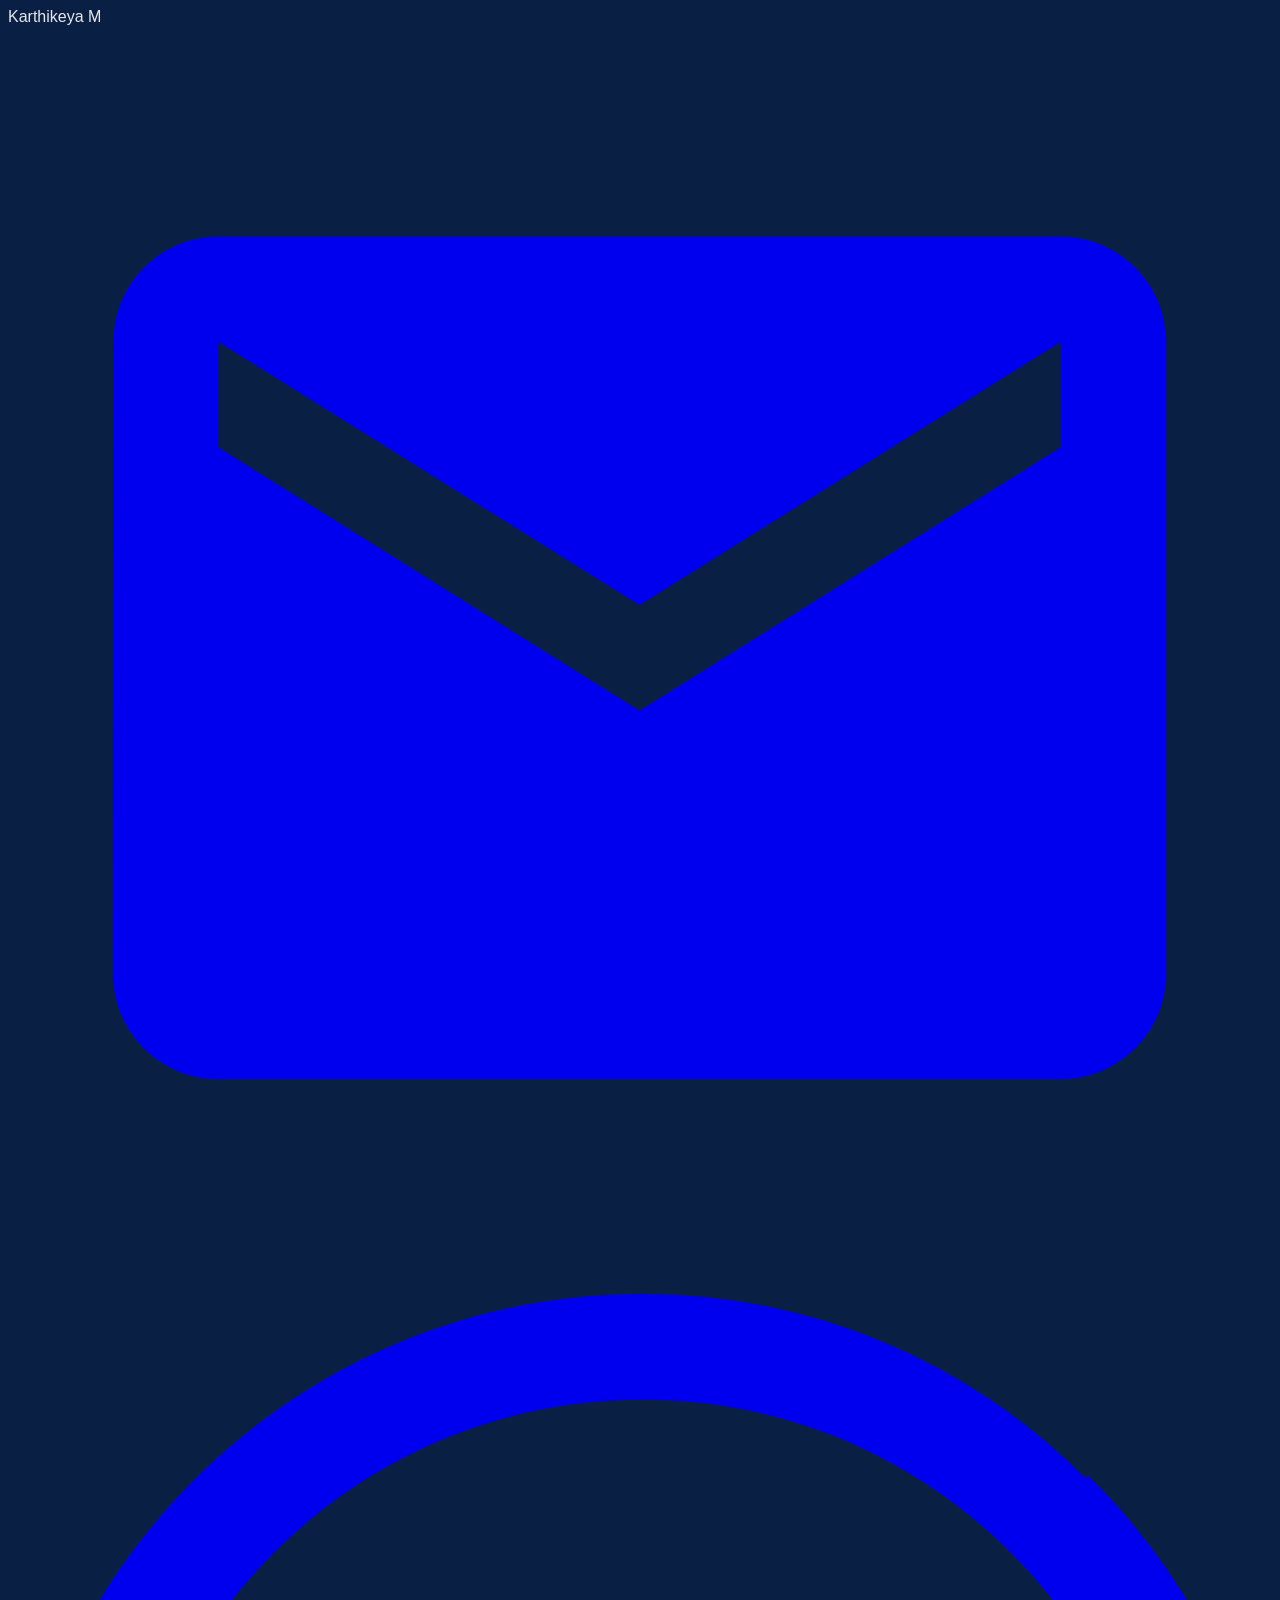
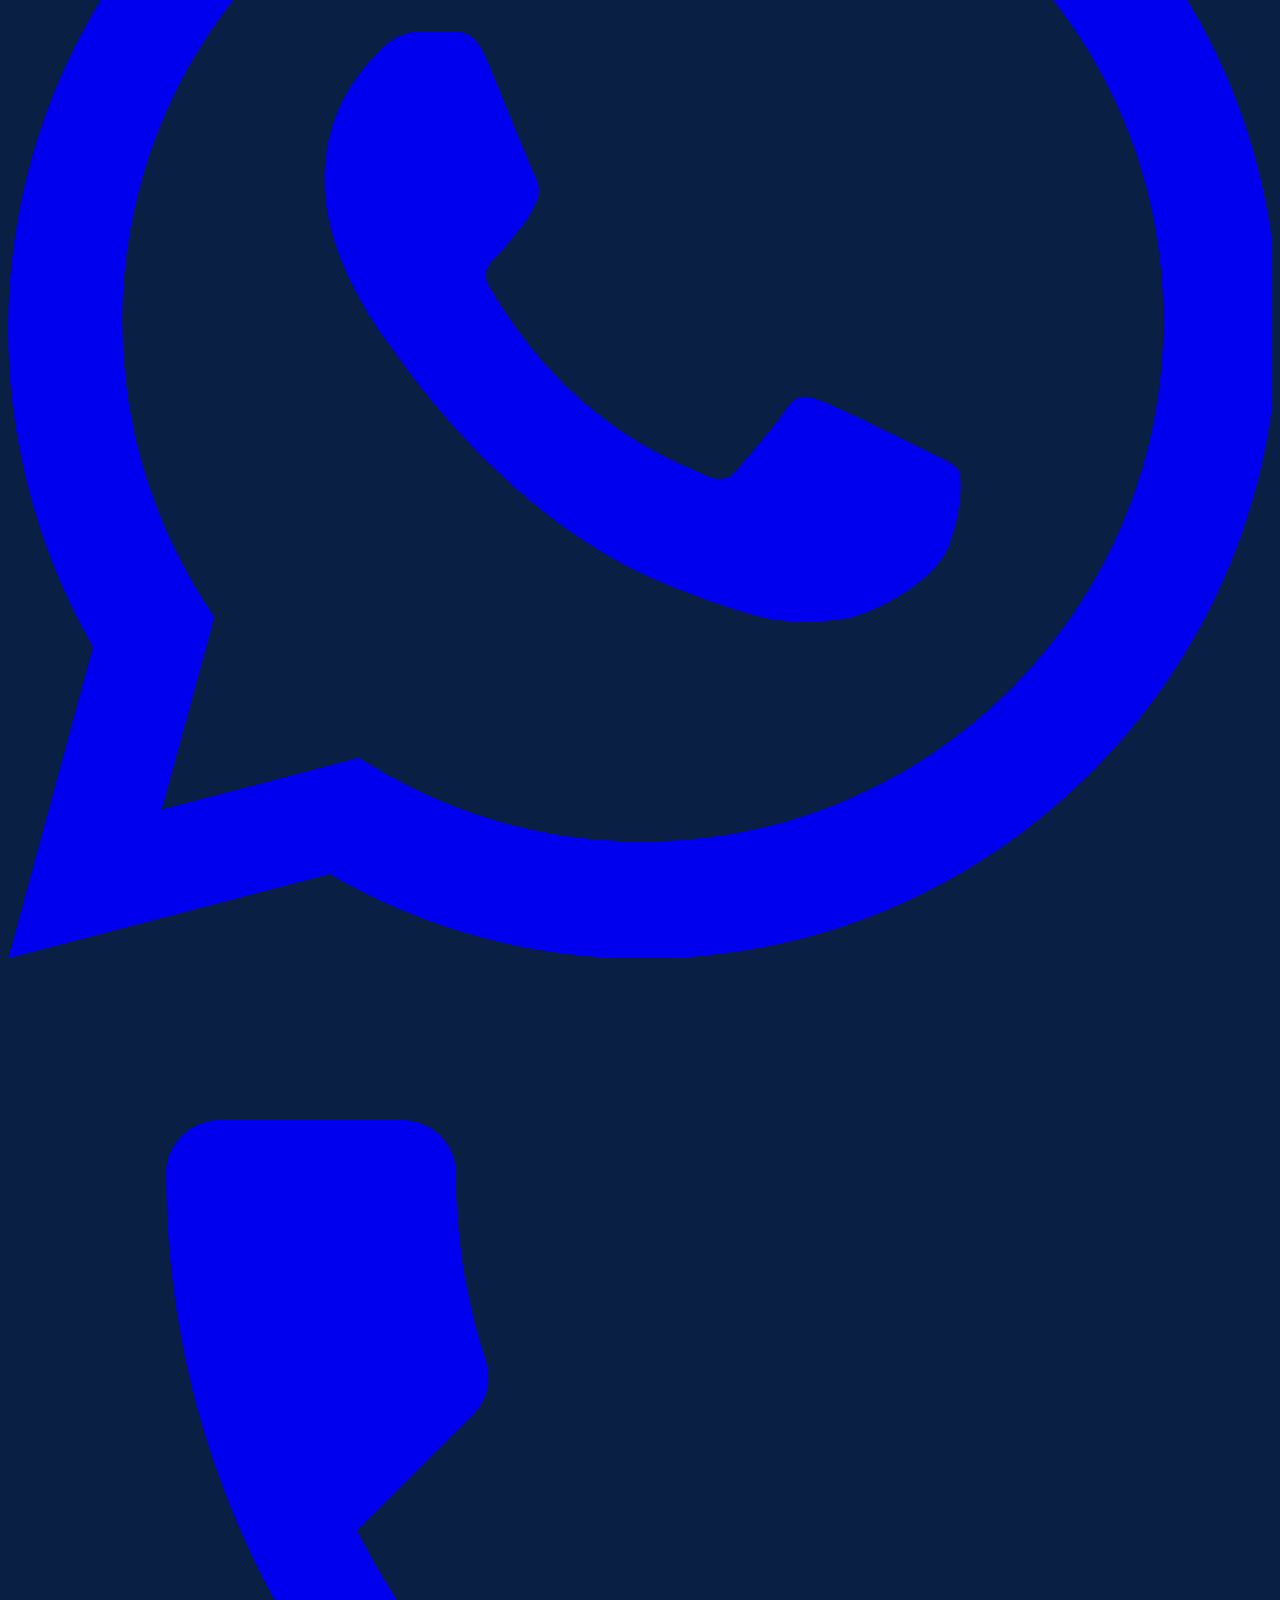
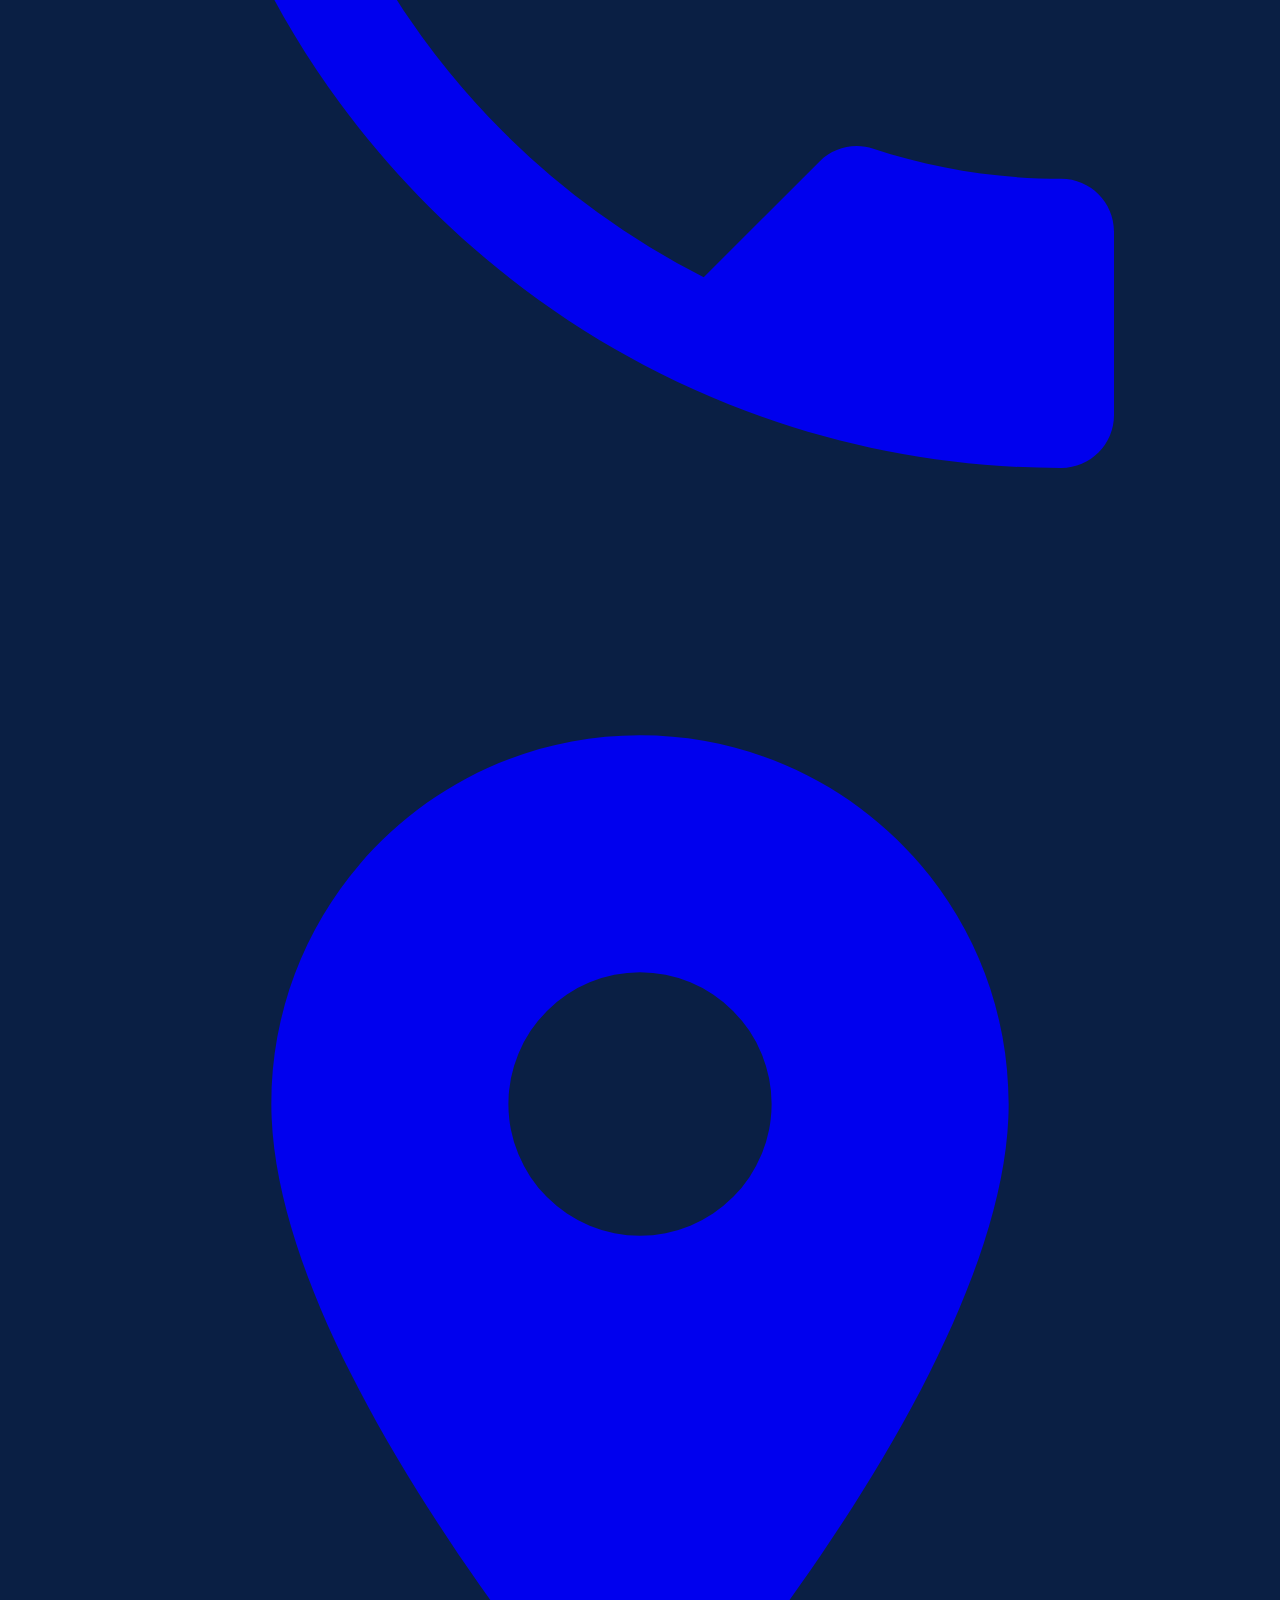
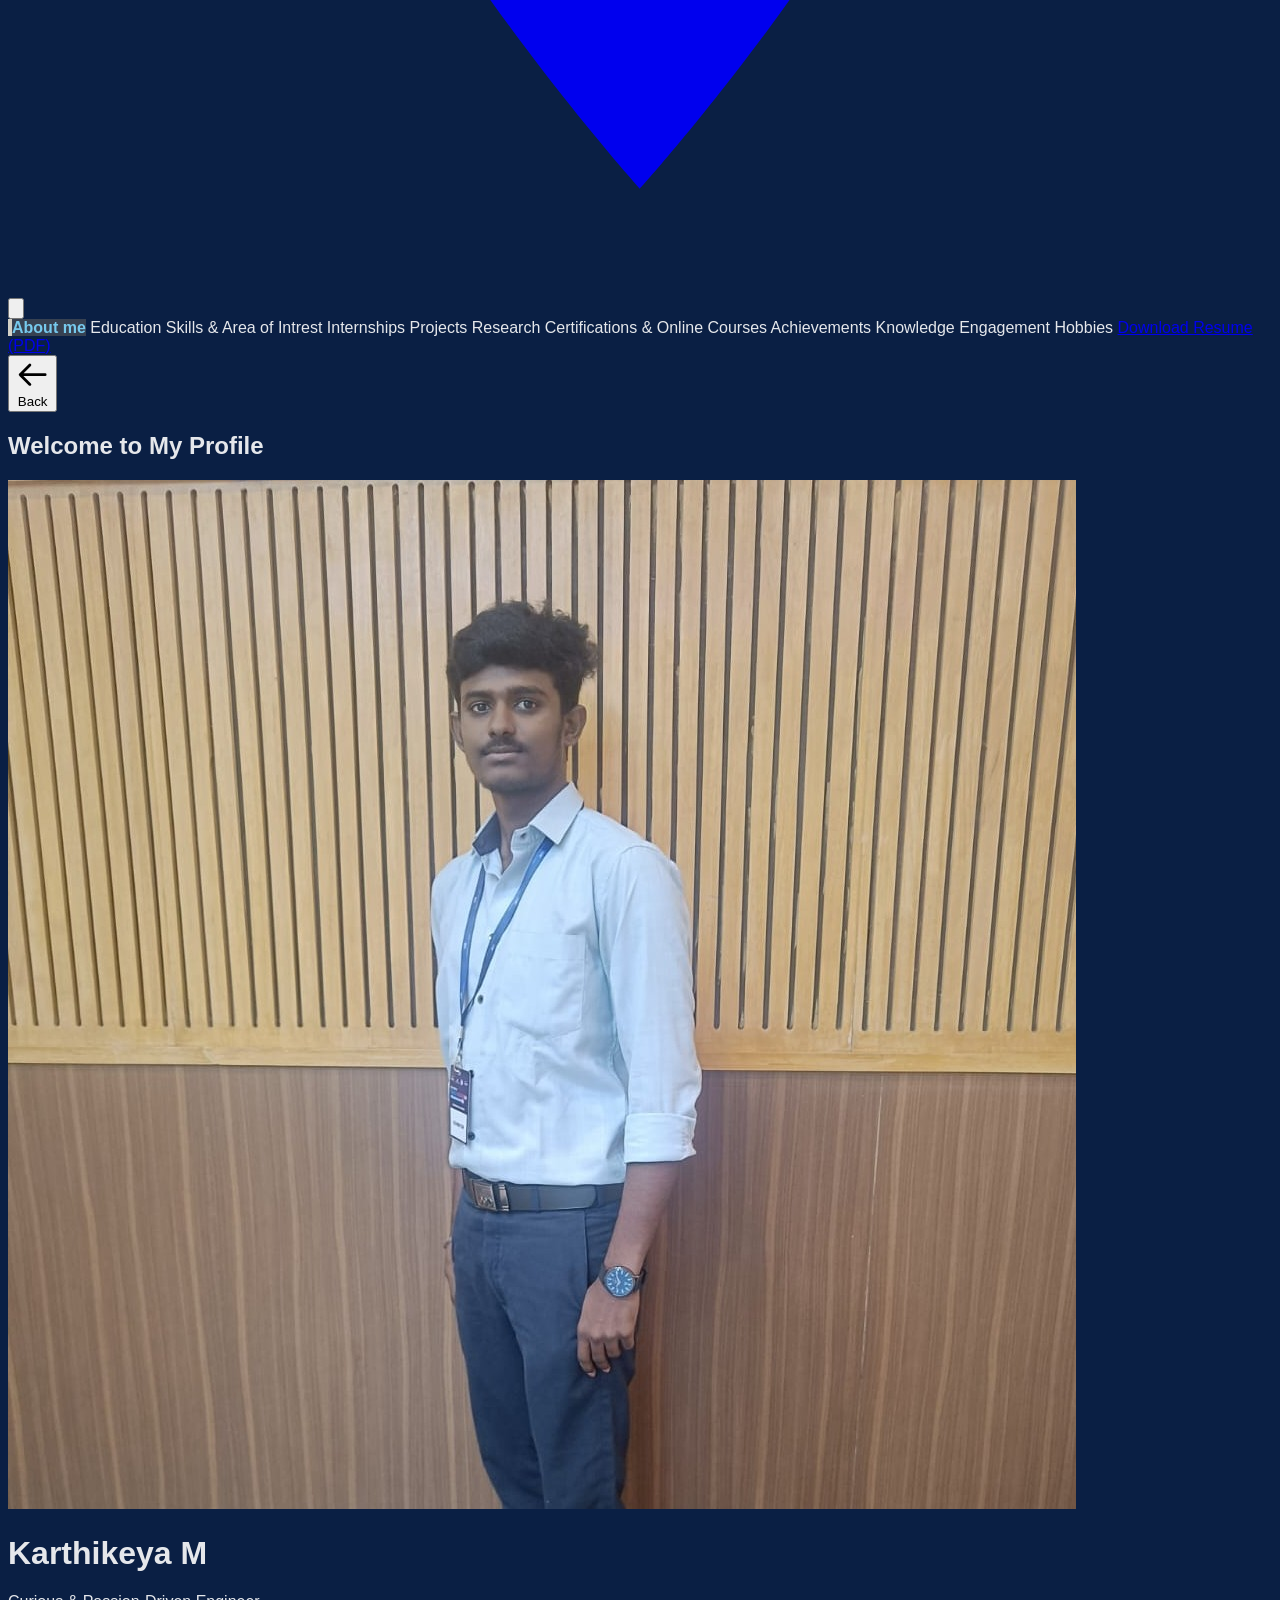
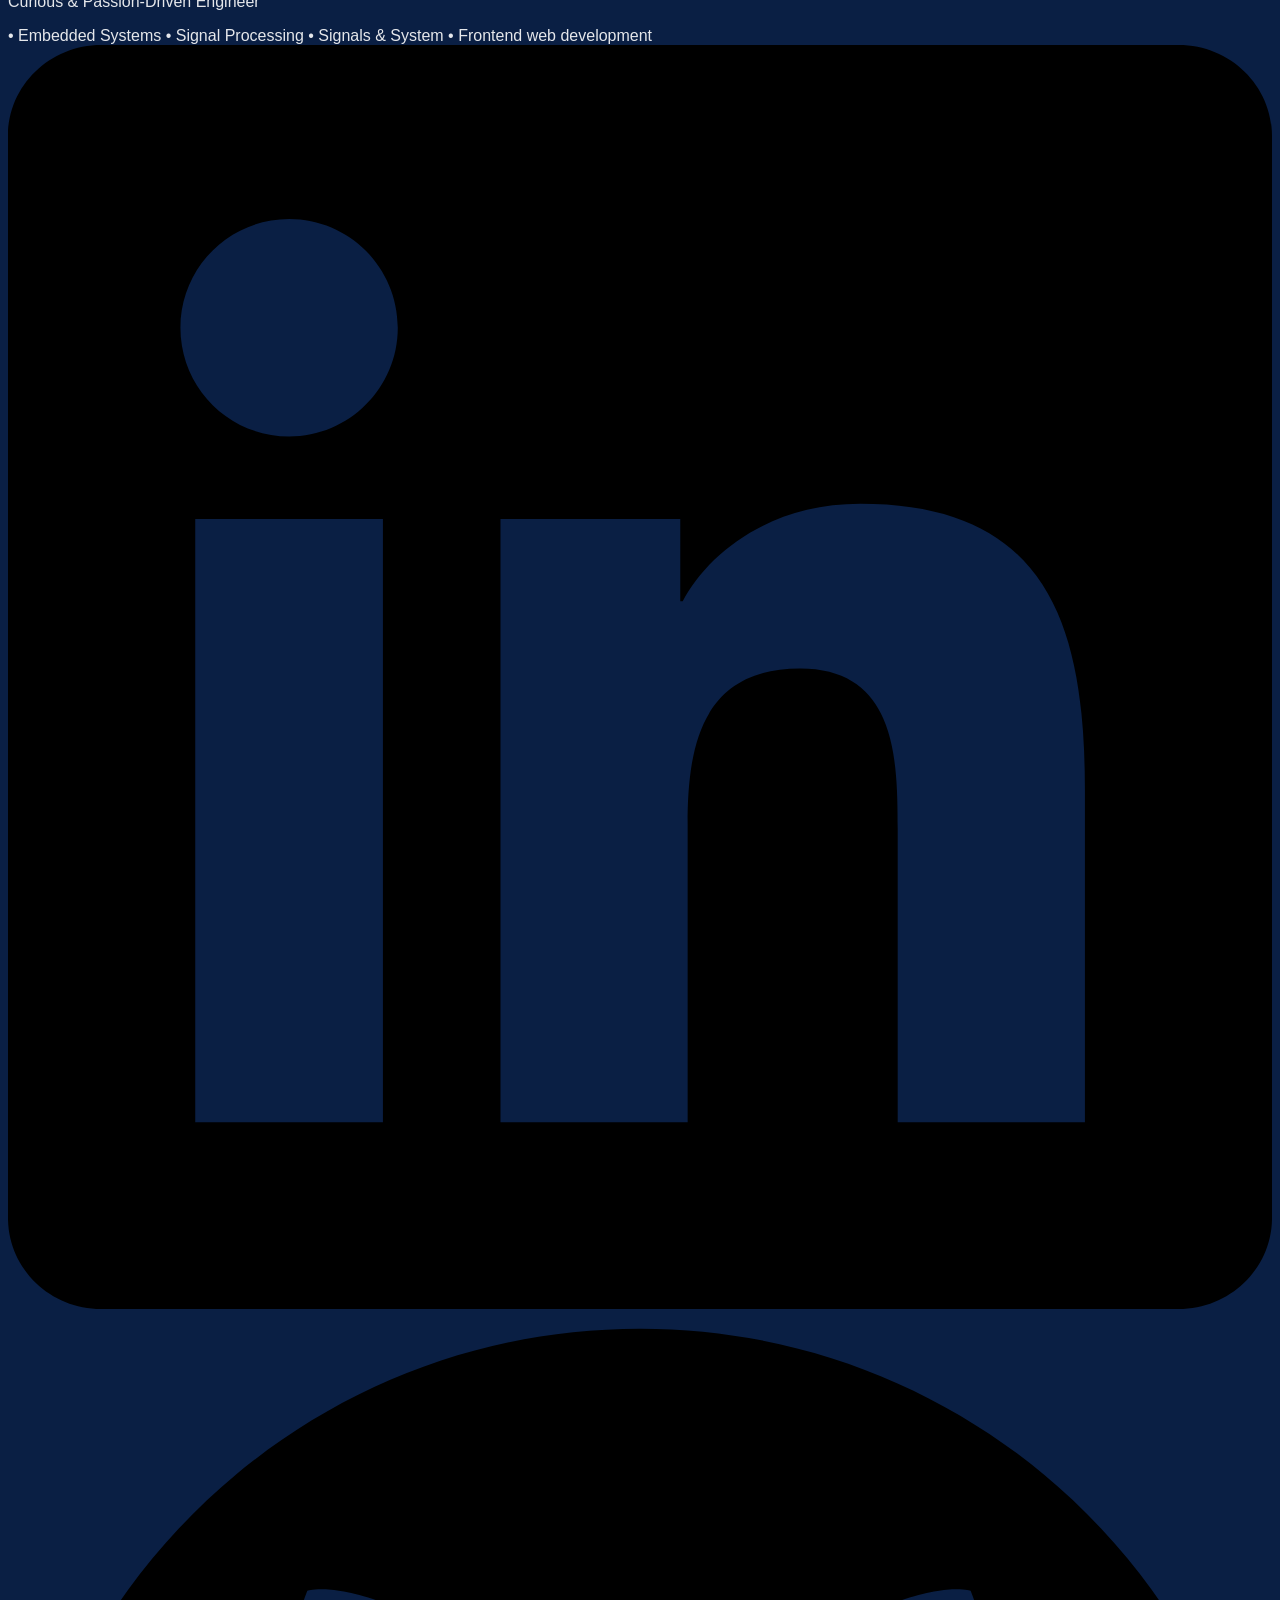
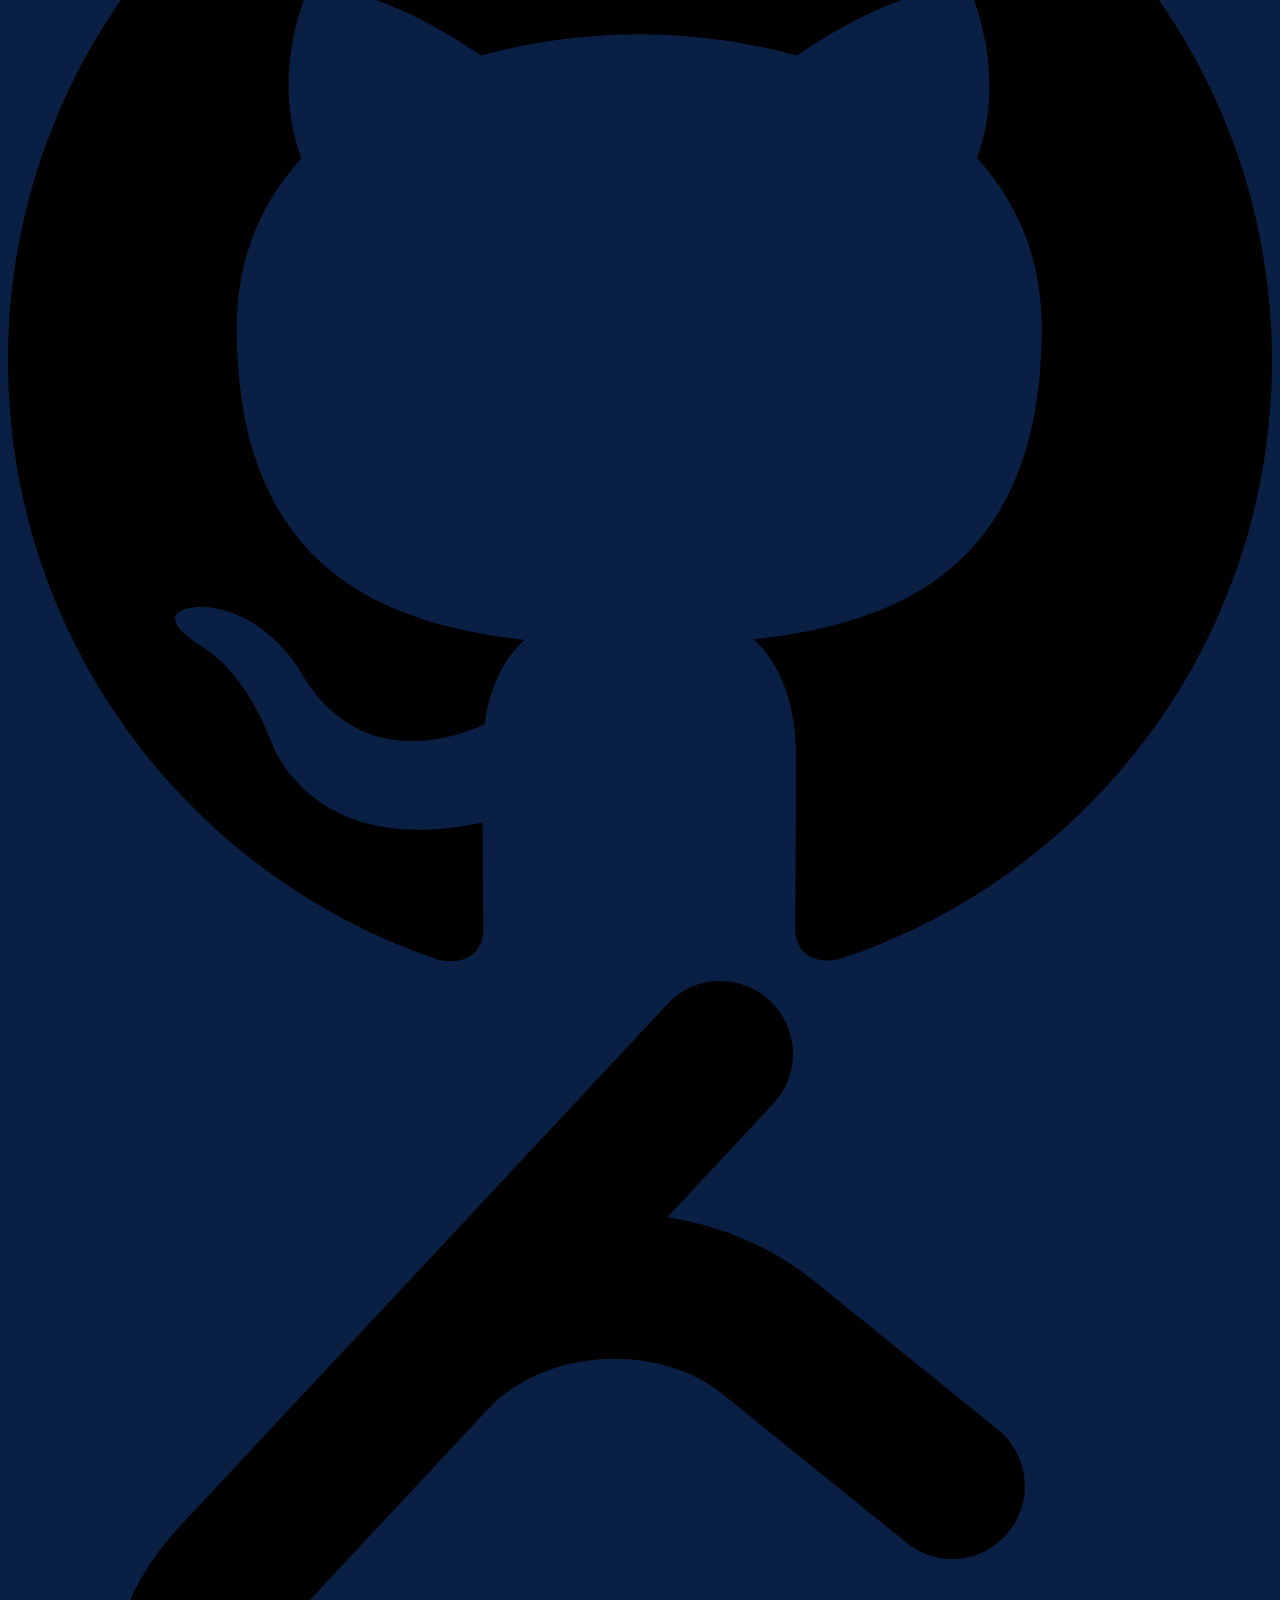
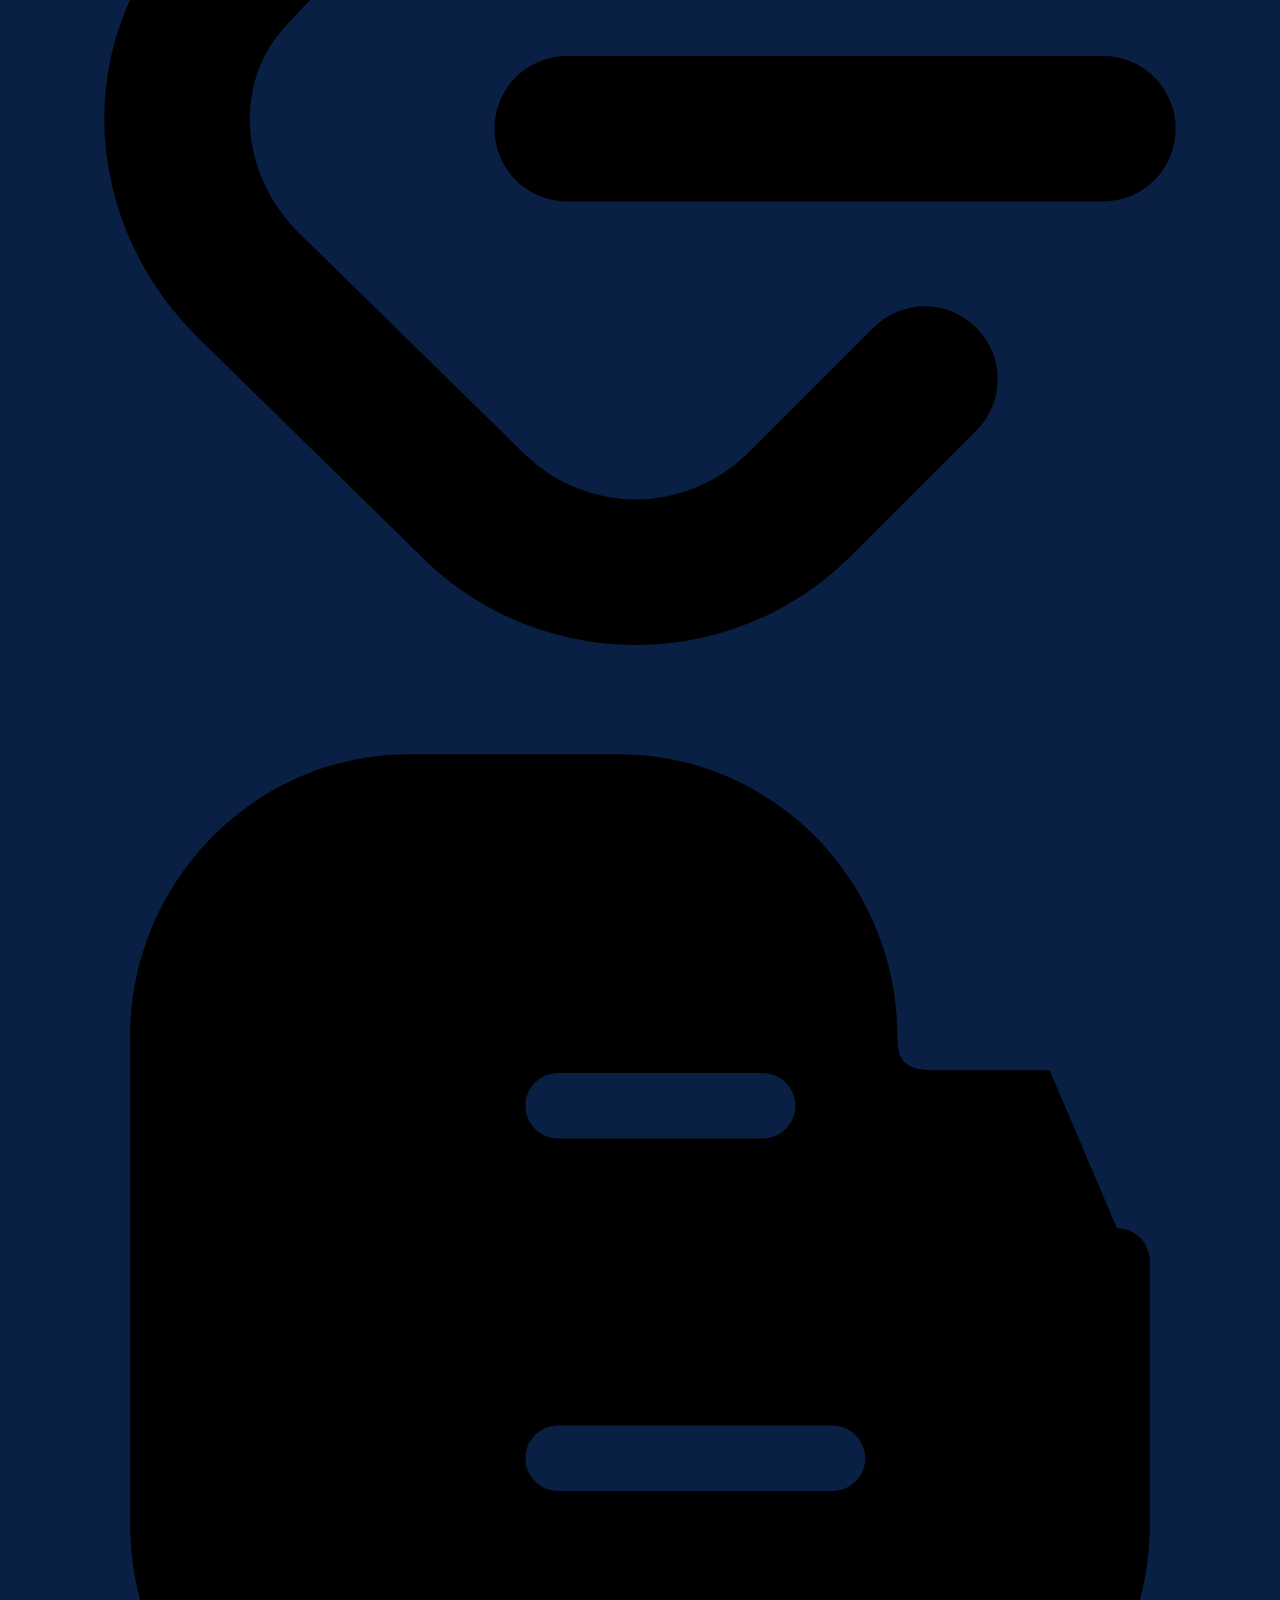
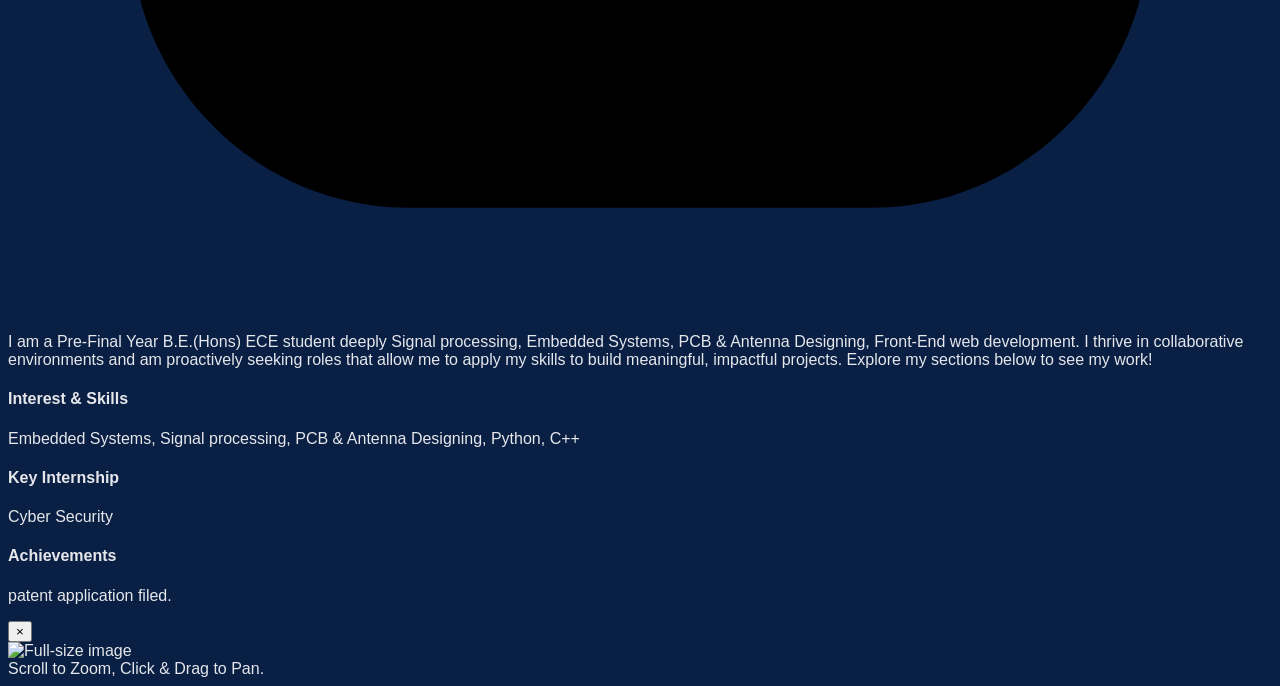
==== index.html @ bb6d811c "profile" ====
<!DOCTYPE html>
<html lang="en">
<head>
    <meta charset="UTF-8">
    <meta name="viewport" content="width=device-width, initial-scale=1.0">

    <script src="https://cdn.tailwindcss.com"></script>
    <link href="https://fonts.googleapis.com/css2?family=Berkshire+Swash&display=swap" rel="stylesheet">
    <link rel="stylesheet" href="https://cdnjs.cloudflare.com/ajax/libs/font-awesome/6.5.2/css/all.min.css" integrity="sha512-SnH5WK+bZxgPHs44uWIX+LLMDJ8uR26Va/5JtNCrB86d8cM5/8L6iJgY7B5k31lJq7y85nB2R2h9FfG5l5g==" crossorigin="anonymous" referrerpolicy="no-referrer" />
    <script>
        tailwind.config = {
            theme: {
                extend: {
                    fontFamily: {
                        sans:['Inter', 'sans-serif'],
                    },
                    colors: {
                        // --- New Dark Theme Palette ---
                        'primary': '#38bdf8', // Sky-400 (Vibrant Blue - Main highlight)
                        'secondary': '#facc15', // Amber-400 (High-contrast Accent)
                        'background': '#111827', // Deep Dark Blue-Gray (Body Background)
                        'card-bg': '#1F2937', // Slightly lighter dark (Content Cards/Sidebar)
                    }
                }
            }
        }
    </script>
    <style>
        /* Ensuring a smooth vertical layout for mobile and setting the new dark background */
        body {
            font-family: 'Inter', sans-serif;
            background-color: #0a1f44; /* Deep Dark Background */
            color: #E5E7EB; /* Light text for readability */
        }
       
        /* Style for the active navigation link - High contrast and vibrant border */
        .nav-link.active {
            background-color: #374151; /* Darker background for selection */
            color: #76c9ed; /* Primary color for text */
            font-weight: 600; /* Bolder for emphasis */
            border-left: 4px solid #d2d0c6; /* Secondary accent color border for high visibility */
        }

        /* Nav link hover state for dark theme */
        .nav-link:hover:not(.active) {
             background-color: #2D3748; /* Dark, subtle hover */
        }

        /* New List Item Style: Lifted effect on hover */
        .list-item:hover {
            transform: translateY(-2px);
            box-shadow: 0 10px 15px -3px rgba(56, 189, 248, 0.1), 0 4px 6px -2px rgba(56, 189, 248, 0.05); /* Blue glow */
        }
       
        /* Mobile layout: sidebar becomes a collapsible header */
        @media (max-width: 1024px) {
            .sidebar {
                position: fixed;
                top: 0;
                left: 0;
                right: 0;
                z-index: 50;
                height: auto;
                padding-bottom: 0.5rem;
                border-bottom: 1px solid #374151;
            }
            .main-content {
                padding-top: 150px; /* Space for the fixed header/sidebar */
            }
            .brand-mobile-toggle {
                display: flex !important;
            }
            .nav {
                max-height: 0;
                overflow: hidden;
                transition: max-height 0.3s ease-in-out;
                background-color: #1F2937; /* Ensure nav background is dark when open on mobile */
            }
            .nav.open {
                max-height: 700px; /* Adjust as needed */
            }
        }

        /* Lightbox specific styles for zoom/pan */
        #lightbox-image {
            transform-origin: 0 0;
            transition: transform 0.2s ease-out;
            cursor: grab;
        }
        #lightbox-image.zoomed {
            cursor: move;
        }
       
        /* Thumbnail gallery styles */
        .thumbnail-container {
            height: 100%;
            width: 100%;
            display: block;
            position: relative;
        }
        .thumbnail-image {
            object-fit: cover;
            width: 100%;
            height: 100%;
            aspect-ratio: 16/9;
        }
       
        /* Updated Skill Pill Style for dark theme vibrancy */
        .skill-pill {
            /* Subtle dark background and vibrant text */
            @apply bg-gray-700 text-primary px-4 py-1 rounded-full text-sm font-medium shadow-md;
        }

        /* Scroll Progress Bar styles */
        #progress-bar {
            position: fixed;
            top: 0;
            left: 0;
            height: 4px; /* Thickness */
            background: linear-gradient(to right, #68caf4, #b69b30); /* Primary to Secondary Gradient */
            width: 0%;
            z-index: 99;
            transition: width 0.1s;
        }

        /* New Style for Project Button */
        .project-button {
            display: inline-flex;
            align-items: center;
            padding: 0.75rem 1.5rem; /* py-3 px-6 */
            font-weight: 600;
            border-radius: 0.5rem; /* rounded-lg */
            background-color: #38bdf8; /* primary */
            color: #111827; /* deep dark text */
            transition: background-color 0.2s, transform 0.2s;
            margin-top: 1.5rem;
        }
        .project-button:hover {
            background-color: #0ea5e9; /* Sky-500 */
            transform: translateY(-1px);
        }
    </style>
</head>
<body>
    <div id="progress-bar"></div>

    <div id="app" class="lg:flex min-h-screen bg-background">
       
        <aside id="sidebar" class="sidebar lg:w-72 bg-card-bg shadow-xl lg:shadow-md lg:h-screen p-4 lg:sticky lg:top-0">
            <div class="brand-container flex items-center justify-between lg:block">
                <div class="brand">
                    <div class="text-center">
                        <div class="text-3xl font-bold text-white py-4 border-b border-gray-700 mb-4">Karthikeya M</div>
                    </div>
                </div>

        <div class="flex justify-center space-x-6 py-4 border-b border-gray-700 mb-4">
              <a href="https://mail.google.com/mail/?view=cm&fs=1&to=mkarthikeya235@gmail.com" target="_blank" class="text-gray-400 hover:text-blue-400 transition-colors" title="Email">
                <svg class="w-6 h-6" fill="currentColor" viewBox="0 0 24 24"><path d="M20 4H4c-1.1 0-1.99.9-1.99 2L2 18c0 1.1.9 2 2 2h16c1.1 0 2-.9 2-2V6c0-1.1-.9-2-2-2zm0 4l-8 5-8-5V6l8 5 8-5v2z"/></svg>
              </a>
              <a href="https://wa.me/919003876833" target="_blank" class="text-gray-400 hover:text-green-500 transition-colors" title="WhatsApp">
                   <svg class="w-6 h-6" fill="currentColor" viewBox="0 0 24 24"><path d="M17.472 14.382c-.297-.149-1.758-.867-2.03-.967-.273-.099-.471-.148-.67.15-.197.297-.767.966-.94 1.164-.173.199-.347.223-.644.075-.297-.15-1.255-.463-2.39-1.475-.883-.788-1.48-1.761-1.653-2.059-.173-.297-.018-.458.13-.606.134-.133.298-.347.446-.52.149-.174.198-.298.298-.497.099-.198.05-.371-.025-.52-.075-.149-.669-1.612-.916-2.207-.242-.579-.487-.5-.669-.51-.173-.008-.371-.01-.57-.01-.198 0-.52.074-.792.372-.272.297-1.04 1.016-1.04 2.479 0 1.462 1.065 2.875 1.213 3.074.149.198 2.096 3.2 5.077 4.487.709.306 1.262.489 1.694.625.712.227 1.36.195 1.871.118.571-.085 1.758-.719 2.006-1.413.248-.694.248-1.289.173-1.413-.074-.124-.272-.198-.57-.347m-5.421 7.403h-.004a9.87 9.87 0 01-5.031-1.378l-.361-.214-3.741.982.998-3.648-.235-.374a9.86 9.86 0 01-1.51-5.26c.001-5.45 4.436-9.884 9.888-9.884 2.64 0 5.122 1.03 6.988 2.898a9.825 9.825 0 012.893 6.994c-.003 5.45-4.438 9.884-9.89 9.884m8.413-18.297A11.815 11.815 0 0012.05 0C5.414 0 .004 5.412 0 12.048c0 2.123.554 4.197 1.608 6.037L0 24l6.105-1.602a11.832 11.832 0 005.937 1.613h.005c6.631 0 12.046-5.411 12.05-12.048a11.823 11.823 0 00-3.576-8.505z"/></svg>
              </a>

              <a href="tel:+91 9003876833" class="text-gray-400 hover:text-green-400 transition-colors" title="Call">
                 <svg class="w-6 h-6" fill="currentColor" viewBox="0 0 24 24"><path d="M6.62 10.79a15.053 15.053 0 006.59 6.59l2.2-2.2c.27-.27.67-.36 1.02-.24 1.12.37 2.33.57 3.57.57.55 0 1 .45 1 1V20c0 .55-.45 1-1 1-9.39 0-17-7.61-17-17 0-.55.45-1 1-1h3.5c.55 0 1 .45 1 1 0 1.25.2 2.45.57 3.57.11.35.03.74-.25 1.02l-2.2 2.2z"/></svg>
              </a>
              <a href="https://maps.app.goo.gl/HRirZC34XM6BVZHA8" class="text-gray-400 hover:text-red-400 transition-colors" title="Location">
                <svg class="w-6 h-6" fill="currentColor" viewBox="0 0 24 24"><path d="M12 2C8.13 2 5 5.13 5 9c0 5.25 7 13 7 13s7-7.75 7-13c0-3.87-3.13-7-7-7zm0 9.5a2.5 2.5 0 010-5 2.5 2.5 0 010 5z"/></svg>
              </a>
            </div>
                <button id="menu-toggle" class="lg:hidden p-2 rounded-md text-gray-300 bg-gray-700 hover:bg-gray-600">
                    <svg class="w-6 h-6" fill="none" stroke="currentColor" viewBox="0 0 24 24" xmlns="http://www.w3.org/2000/svg"><path stroke-linecap="round" stroke-linejoin="round" stroke-width="2" d="M4 6h16M4 12h16M4 18h16"></path></svg>
                </button>
            </div>

            <nav id="nav-links" class="nav mt-6 space-y-1">
                <a data-target="home" class="nav-link block p-3 rounded-lg text-gray-300 hover:bg-gray-700 transition duration-150 cursor-pointer active">About me</a>
                <a data-target="education" class="nav-link block p-3 rounded-lg text-gray-300 hover:bg-gray-700 transition duration-150 cursor-pointer">Education</a>
                <a data-target="skills" class="nav-link block p-3 rounded-lg text-gray-300 hover:bg-gray-700 transition duration-150 cursor-pointer">Skills & Area of Intrest</a>
                <a data-target="internships" class="nav-link block p-3 rounded-lg text-gray-300 hover:bg-gray-700 transition duration-150 cursor-pointer">Internships</a>
                <a data-target="projects" class="nav-link block p-3 rounded-lg text-gray-300 hover:bg-gray-700 transition duration-150 cursor-pointer">Projects</a>
                <a data-target="research" class="nav-link block p-3 rounded-lg text-gray-300 hover:bg-gray-700 transition duration-150 cursor-pointer">Research</a>
                <a data-target="certifications" class="nav-link block p-3 rounded-lg text-gray-300 hover:bg-gray-700 transition duration-150 cursor-pointer">Certifications & Online Courses</a>
                <a data-target="achievements" class="nav-link block p-3 rounded-lg text-gray-300 hover:bg-gray-700 transition duration-150 cursor-pointer">Achievements</a>
                <a data-target="participations" class="nav-link block p-3 rounded-lg text-gray-300 hover:bg-gray-700 transition duration-150 cursor-pointer">Knowledge Engagement</a>
                <a data-target="hobbies" class="nav-link block p-3 rounded-lg text-gray-300 hover:bg-gray-700 transition duration-150 cursor-pointer">Hobbies</a>
                <a href="assets/KARTHIKEYA RESUME 1.PDF" target="_blank" class="block p-3 rounded-lg text-secondary hover:bg-gray-700 transition duration-150 border-t border-gray-700 mt-4 pt-4 font-semibold">Download Resume (PDF)</a>
            </nav>
        </aside>

        <main id="main-content" class="main-content flex-1 p-6 lg:p-10">
            <div id="breadcrumb" class="mb-6 flex items-center space-x-2 text-sm text-gray-400 hidden">
                <button onclick="goBack()" class="flex items-center text-primary hover:text-secondary font-medium">
                    <svg class="w-4 h-4 mr-1" fill="none" stroke="currentColor" viewBox="0 0 24 24" xmlns="http://www.w3.org/2000/svg"><path stroke-linecap="round" stroke-linejoin="round" stroke-width="2" d="M10 19l-7-7m0 0l7-7m-7 7h18"></path></svg>
                    Back
                </button>
                <span id="current-category"></span>
            </div>

            <div id="content-container">
                </div>
        </main>
    </div>

    <div id="lightbox" class="fixed inset-0 z-[100] bg-black bg-opacity-90 hidden items-center justify-center p-4" onclick="closeLightbox(event)">
        <div class="relative max-w-7xl max-h-full w-full">
            <button class="absolute top-4 right-4 text-white hover:text-secondary text-4xl font-light z-20" onclick="closeLightbox(event)">&times;</button>
           
            <div id="lightbox-image-container" class="relative overflow-hidden w-full h-full p-4 lg:p-8 flex items-center justify-center">
                <img id="lightbox-image" src="" alt="Full-size image" class="max-h-[90vh] max-w-[90vw] object-contain">
            </div>

            <div id="lightbox-caption" class="text-center text-white p-4 absolute bottom-0 left-0 right-0 bg-black bg-opacity-50"></div>

            <div class="absolute bottom-4 left-4 p-2 bg-black bg-opacity-50 text-white text-xs rounded-lg">
                Scroll to Zoom, Click & Drag to Pan.
            </div>
        </div>
    </div>
    <script>
        // --- Data Structure for Portfolio Content (Unchanged content data, only HTML structure/classes updated below) ---
        const PORTFOLIO_DATA = {
            home: {
                title: "                    Welcome to My Profile                  ",
                type: "detail",
                content: `
                    <div class="bg-card-bg p-8 lg:p-12 rounded-2xl shadow-2xl flex flex-col items-center text-center">
                       
                        <div class="w-56 h-56 lg:w-72 lg:h-72 rounded-full overflow-hidden border-4 border-primary shadow-2xl mb-8">
                            <img src="assets/images/profile.jpg" alt="KARTHIKEYA PROFILE" class="w-full h-full object-cover">
                        </div>  

                        <h1 class="text-5xl lg:text-6xl font-extrabold text-white mb-2">Karthikeya M</h1>
                       
                        <p class="text-xl lg:text-2xl text-primary font-bold mb-6">
                            Curious & Passion-Driven Engineer
                        </p>
                       
                        <span class="text-sm font-semibold text-secondary bg-gray-700 py-1 px-3 rounded-full mb-8">
                             • Embedded Systems • Signal Processing  • Signals & System • Frontend web development
                        </span>

                        <div class="flex space-x-6 mb-8">
                            
                            <a href="https://www.linkedin.com/in/karthikeya-m-41712b274/" target="_blank" class="text-gray-400 hover:text-secondary transition-colors duration-200" title="LinkedIn Profile">
                                <svg class="w-8 h-8 fill-current" role="img" viewBox="0 0 24 24" xmlns="http://www.w3.org/2000/svg"><title>LinkedIn</title><path d="M20.447 20.452h-3.554v-5.569c0-1.325-.028-3.044-1.852-3.044-1.853 0-2.136 1.445-2.136 2.951v5.662H9.351V9h3.414v1.561h.046c.477-.9 1.637-1.85 3.37-1.85 3.601 0 4.267 2.37 4.267 5.455v6.286zM5.337 7.433c-1.144 0-2.063-.926-2.063-2.065 0-1.138.92-2.063 2.063-2.063 1.14 0 2.064.925 2.064 2.063 0 1.139-.925 2.065-2.064 2.065zm1.782 13.019H3.555V9h3.564v11.452zM22.227 0H1.771C.792 0 0 .774 0 1.729v20.542C0 23.227.792 24 1.771 24h20.456c.98 0 1.773-.773 1.773-1.729V1.729C24 .774 23.207 0 22.227 0z"/></svg>
                            </a>
                            <a href="https://github.com/mkarthikeya08" target="_blank" class="text-gray-400 hover:text-primary transition-colors duration-200" title="GitHub Profile">
                                <svg class="w-8 h-8 fill-current" role="img" viewBox="0 0 24 24" xmlns="http://www.w3.org/2000/svg"><title>GitHub</title><path d="M12 .297c-6.63 0-12 5.373-12 12 0 5.303 3.438 9.8 8.205 11.385.6.113.82-.258.82-.577 0-.285-.01-1.04-.015-2.04-3.338.724-4.042-1.61-4.042-1.61C4.422 18.07 3.633 17.7 3.633 17.7c-1.087-.744.084-.729.084-.729 1.205.084 1.838 1.236 1.838 1.236 1.07 1.835 2.809 1.305 3.492.997.107-.775.418-1.305.762-1.605-2.665-.3-5.466-1.332-5.466-5.93 0-1.31.465-2.38 1.235-3.22-.135-.303-.54-1.523.105-3.176 0 0 1.005-.322 3.3 1.23.96-.267 1.98-.399 3-.405 1.02.006 2.04.138 3 .405 2.29-1.552 3.295-1.23 3.295-1.23.645 1.653.24 2.873.12 3.176.765.84 1.23 1.91 1.23 3.22 0 4.61-2.805 5.625-5.475 5.92.42.36.81 1.096.81 2.22 0 1.606-.015 2.896-.015 3.286 0 .315.21.69.825.57C20.565 22.092 24 17.592 24 12.297c0-6.627-5.373-12-12-12"/></svg>
                            </a>
                            <!-- LeetCode icon (inline SVG) -->
                            <a href="https://leetcode.com/u/Karthikeya235/" target="_blank"
                            class="text-gray-400 hover:text-primary transition-colors duration-200" aria-label="LeetCode Profile">
                            <svg class="w-8 h-8 fill-current" role="img" viewBox="0 0 24 24" xmlns="http://www.w3.org/2000/svg">
                            <title>LeetCode</title>
                            <path d="M13.483 0a1.374 1.374 0 0 0-.961.438L7.116 6.226l-3.854 4.126a5.266 5.266 0 0 0-1.209 2.104 5.35 5.35 0 0 0-.125.513 5.527 5.527 0 0 0 .062 2.362 5.83 5.83 0 0 0 .349 1.017 5.938 5.938 0 0 0 1.271 1.818l4.277 4.193.039.038c2.248 2.165 5.852 2.133 8.063-.074l2.396-2.392c.54-.54.54-1.414.003-1.955a1.378 1.378 0 0 0-1.951-.003l-2.396 2.392a3.021 3.021 0 0 1-4.205.038l-.02-.019-4.276-4.193c-.652-.64-.972-1.469-.948-2.263a2.68 2.68 0 0 1 .066-.523 2.545 2.545 0 0 1 .619-1.164L9.13 8.114c1.058-1.134 3.204-1.27 4.43-.278l3.501 2.831c.593.48 1.461.387 1.94-.207a1.384 1.384 0 0 0-.207-1.943l-3.5-2.831c-.8-.647-1.766-1.045-2.774-1.202l2.015-2.158A1.384 1.384 0 0 0 13.483 0zm-2.866 12.815a1.38 1.38 0 0 0-1.38 1.382 1.38 1.38 0 0 0 1.38 1.382H20.79a1.38 1.38 0 0 0 1.38-1.382 1.38 1.38 0 0 0-1.38-1.382z"/>
                            </svg>
                            </a>
                            
                            <!-- Blogger Profile -->
<a href="https://thekarthikeya235.blogspot.com/"
target="_blank"
   class="text-gray-400 hover:text-primary transition-colors duration-200"
   aria-label="Blogger Profile">

  <svg class="w-8 h-8 fill-current"
       role="img"
       viewBox="0 0 24 24"
       xmlns="http://www.w3.org/2000/svg">
    <title>Blogger</title>
    <path d="M19.777 7.997h-2.22c-.613 0-.666-.284-.666-.628
             0-2.96-2.372-5.37-5.292-5.37H7.612C4.692 2
             2.32 4.41 2.32 7.37v9.26c0 2.96 2.372 5.37
             5.292 5.37h8.776c2.92 0 5.292-2.41 5.292-5.37v-5.01
             c0-.343-.28-.622-.623-.622zm-9.33.053h3.882
             c.343 0 .622.279.622.622s-.279.622-.622.622h-3.882
             c-.343 0-.622-.279-.622-.622s.279-.622.622-.622zm5.208
             7.937h-5.208c-.343 0-.622-.279-.622-.622
             0-.343.279-.622.622-.622h5.208c.343 0
             .622.279.622.622 0 .343-.279.622-.622.622z"/>
  </svg>
</a>
                        </div>

                        <p class="text-lg lg:text-xl text-gray-300 leading-relaxed max-w-3xl mb-8">
                            I am a Pre-Final Year B.E.(Hons) ECE student deeply Signal processing, Embedded Systems, PCB & Antenna Designing, Front-End web development.
                            I thrive in collaborative environments and am proactively seeking roles that allow me to apply my skills to build meaningful, impactful projects.
                            Explore my sections below to see my work!
                        </p>
                        <div class="grid md:grid-cols-3 gap-6 w-full max-w-4xl mt-8 pt-8 border-t border-gray-700">
                            <div class="bg-gray-700 p-4 rounded-lg shadow-inner flex flex-col items-center justify-center">
                                <h4 class="font-bold text-lg text-primary mb-1">Interest & Skills</h4>
                                <p class="text-sm text-gray-400 text-center"> Embedded Systems, Signal processing, PCB & Antenna Designing, Python, C++</p>
                            </div>
                            <div class="bg-gray-700 p-4 rounded-lg shadow-inner flex flex-col items-center justify-center">
                                <h4 class="font-bold text-lg text-primary mb-1">Key Internship</h4>
                                <p class="text-sm text-gray-400 text-center">Cyber Security</p>
                            </div>
                            <div class="bg-gray-700 p-4 rounded-lg shadow-inner flex flex-col items-center justify-center">
                                <h4 class="font-bold text-lg text-primary mb-1">Achievements</h4>
                                <p class="text-sm text-gray-400 text-center">patent application filed.</p>
                            </div>
                        </div>
                    </div>
                `
            },
            education: {
                title: "Education & Academic Profile",
                type: "detail",
                content: `
                    <div class="space-y-6">
                        <div class="bg-card-bg p-6 rounded-2xl shadow-xl transition-shadow duration-300 hover:shadow-primary/50 hover:shadow-2xl">
                            <h3 class="text-2xl font-bold text-white">B.E.(Honours) in Electronics & Communication Engineering</h3>
                            <p class="text-secondary font-medium">Velammal College of Engineering & Technology (2023–2027)</p>
                            <p class="mt-2 text-gray-400">Current CGPA: 7.9 (up to 5th semester)</p>
                        </div>
                        <div class="bg-card-bg p-6 rounded-2xl shadow-xl transition-shadow duration-300 hover:shadow-primary/50 hover:shadow-2xl">
                            <h3 class="text-2xl font-bold text-white">12th Grade / Higher Secondary</h3>
                            <p class="text-secondary font-medium">Pasumalai Higher Secondary school (2023)</p>
                            <p class="mt-2 text-gray-400">Percentage: 72% </p>
                        </div>
                        <div class="bg-card-bg p-6 rounded-2xl shadow-xl transition-shadow duration-300 hover:shadow-primary/50 hover:shadow-2xl">
                            <h3 class="text-2xl font-bold text-white">Hindi (Praveen uttarardh)</h3>
                            <p class="text-secondary font-medium">Dakshina Bharat Hindi Prachar Sabha (2022)</p>
                            <p class="mt-2 text-gray-400">Percentage: 62.5% First Class </p>
                        </div>
                    </div>
                `
            },
            skills: {
                title: " ",
                type: "detail",
                content: `
                    <div class="bg-card-bg text-white p-8 lg:p-12 rounded-2xl shadow-xl transition-shadow duration-300 hover:shadow-primary/50 hover:shadow-2xl">
                        <h3 class="text-4xl font-extrabold text-white mb-10 text-center">Area of Interest</h3>
                       
                        <div class="flex flex-wrap justify-center gap-8 md:gap-12 mb-12 border-b border-gray-700 pb-10">
                            <div class="text-center flex flex-col items-center">
                                <i class="fa-brands fa-python text-6xl text-secondary mb-2"></i>
                                <p class="text-lg font-semibold text-gray-200">• Massive MIMO</p>
                            </div>
                            <div class="text-center flex flex-col items-center">
                                <i class="fa-solid fa-c text-6xl text-primary mb-2"></i>
                                <p class="text-lg font-semibold text-gray-200">• Embedded System & Automation</p>
                            </div>
                            <div class="text-center flex flex-col items-center">
                                <i class="fa-brands fa-js text-6xl text-amber-300 mb-2"></i>
                                <p class="text-lg font-semibold text-gray-200"> </p>
                            </div>
                           
                        </div>

                        <div class="space-y-6">
                            <h4 class="text-2xl font-bold text-primary border-b border-gray-700 pb-2 mb-4">Skills, Tools & Platforms</h4>
                            <div class="flex flex-wrap gap-4 text-gray-300">
                                <span class="tool-pill"><i class="fa-solid fa-microchip mr-2"></i>• CODESYS & Cisco</span>
                                <span class="tool-pill"><i class="fa-solid fa-microchip mr-2"></i>• HFSS/PSpice</span>
                                <span class="tool-pill"><i class="fa-solid fa-chart-line mr-2"></i>• MATLAB</span>
                                <span class="tool-pill"><i class="fa-solid fa-microchip mr-2"></i>• ESP32/Arduino</span>
                                <span class="tool-pill"><i class="fa-brands fa-github mr-2"></i>• Git & GitHub</span>
                                 <span class="tool-pill"><i class="fa-brands fa-github mr-2"></i>• LeetCode</span>
                                <span class="tool-pill"><i class="fa-solid fa-laptop-code mr-2"></i>• VS Code</span>
                                 <span class="tool-pill"><i class="fa-solid fa-laptop-code mr-2"></i>• Python / c++ / HTML</span>
                            </div>
                        </div>
                    </div>
                    <style>
                        /* Ensuring the tool pills blend with the dark background */
                        .tool-pill {
                            @apply bg-gray-700 text-gray-200 px-4 py-1 rounded-full text-sm font-medium shadow-md;
                        }
                    </style>
                 `
            },
            
                    // --- Multi-Level Section: INTERNSHIPS ---
            internships: {
                title: "Internships & Inplant Training",
                type: "list",
                items: [
                    { 
                        id: "CSUITE", 
                        name: "Csuite Tech Labs (June-2025)", 
                        summary: "Studied Cybersecurity Foundation & Protocols, Network Topologies, Network and Web Security, Cyber Awareness.",
                        content: {
                            title: "CSUITE TECH LABS Internship",
                            details: "I completed a two-week internship focusing on Cybersecurity Foundation & Protocols, Network Topologies, Network and Web Security, Cyber Awareness and more! .",
                            images: [
                                { src: "assets/images/offer.JPG", caption: "Offer letter from CSUITE TECH LABS." },
                                { src: "assets/images/int.JPG", caption: "Certificate from CSUITE Internship." },
                            ]
                        }
                    },
                     { 
                        id: "De Drone World Solution Private Limited", 
                        name: "De Drone World Solution Private Limited (August-2024) ", 
                        summary: "Drone Assembly & Protocols ",
                        content: {
                            title: "De Drone World Solution Private Limited",
                            details: "• Learn about DGCA rules and regulations •Assembly of drone and learn how drones are functioned .",
                            images: [
                                { src: "assets/images/de.JPG", caption: "Training Program Participation Certificate." },
                            ]
                        }
                    },
                ] 
            },     
            
            // --- MODIFIED Multi-Level Section: PROJECTS ---
           projects: {
                title: "Key Projects",
                type: "list",
                items: [
                    
                    // New Project 2: Self-Portfolio
                    {
                        id: "self_portfolio",
                        name: "Portfolio",
                        summary: "The very portfolio you are viewing, built from scratch using modern web technologies.",
                        content: {
                            title: "Portfolio",
                            details: `
                                <p class="text-gray-300 mb-4">This entire interactive portfolio is a project in itself. It was designed to be a highly functional, single-page application (SPA) style portfolio, demonstrating my front-end development, UI/UX design, and JavaScript proficiency.</p>
                               
                                <h4 class="text-xl font-bold text-primary mt-6 mb-2">Core Features:</h4>
                                <ul class="list-disc list-inside text-gray-300 space-y-2 ml-4">
                                    <li>Technology:Pure HTML5, Tailwind CSS (for utility-first styling), and JavaScript (for interactivity and dynamic content loading).</li>
                                    <li>Dynamic Navigation:Implements a JavaScript-based routing and history stack for smooth, SPA-like navigation between sections without full page reloads.</li>
                                    <li>Responsive Design:Optimized for seamless viewing on desktop, tablet, and mobile devices.</li>
                                    <li>Vibrant Dark Theme: Utilizes a custom dark theme palette for a modern, professional look.</li>
                                </ul>
                                <p class="mt-4 text-gray-300 font-medium">This project showcases my ability to implement custom interactive features and manage complex DOM manipulation.</p>
                               
                                <a href="https://suvedha1701.github.io/my-portfolio/" target="_blank" class="project-button">
                                    <svg class="w-5 h-5 mr-2" fill="currentColor" viewBox="0 0 24 24" xmlns="http://www.w3.org/2000/svg"><title>GitHub</title><path d="M12 .297c-6.63 0-12 5.373-12 12 0 5.303 3.438 9.8 8.205 11.385.6.113.82-.258.82-.577 0-.285-.01-1.04-.015-2.04-3.338.724-4.042-1.61-4.042-1.61C4.422 18.07 3.633 17.7 3.633 17.7c-1.087-.744.084-.729.084-.729 1.205.084 1.838 1.236 1.838 1.236 1.07 1.835 2.809 1.305 3.492.997.107-.775.418-1.305.762-1.605-2.665-.3-5.466-1.332-5.466-5.93 0-1.31.465-2.38 1.235-3.22-.135-.303-.54-1.523.105-3.176 0 0 1.005-.322 3.3 1.23.96-.267 1.98-.399 3-.405 1.02.006 2.04.138 3 .405 2.29-1.552 3.295-1.23 3.295-1.23.645 1.653.24 2.873.12 3.176.765.84 1.23 1.91 1.23 3.22 0 4.61-2.805 5.625-5.475 5.92.42.36.81 1.096.81 2.22 0 1.606-.015 2.896-.015 3.286 0 .315.21.69.825.57C20.565 22.092 24 17.592 24 12.297c0-6.627-5.373-12-12-12"/></svg>
                                    View Source Code (GitHub)
                                </a>
                            `,
                            images: []
                        }
                    },
                    // Existing Project 1
                    {
                        id: "wrist Band and Air Bag",
                        name: "Intelligent Integrated Wearable Safety System for Elderly Fall Prevention and Child Abuse Monitoring (October-2025) at KRCE",
                        summary: "Automated early prevention for elderly person and Childrens.",
                        content: {
                            title: "INTELLIGENT INTEGRATED WEARABLE SAFETY SYSTEM FOR ELDERLY FALL PREVENTION AND CHILD ABUSE MONITORING",
                            details: `
                                <p class="text-gray-300 mb-4">This project focuses on designing a smart wearable safety system to protect elderly individuals and children. The system continuously monitors body movements and environmental conditions using sensors to detect falls and abnormal activities. In emergency situations, it automatically sends alerts to caregivers or guardians, enabling quick response and improved safety.</p>
                               
                                <h4 class="text-xl font-bold text-primary mt-6 mb-2">How It Works:</h4>
                                <ul class="list-disc list-inside text-gray-300 space-y-2 ml-4">
                                    <li>Sensor Data Collection: An accelerometer and gyroscope monitor body movements and orientation to detect sudden falls or abnormal motion.Additional sensors (such as temperature or heart-rate sensors) can track health conditions.Regulation:The system compares the current temperature reading against a pre-set threshold value. The fan speed is increased when the temperature is above the threshold and decreased when below, ensuring efficient cooling.</li>
                                    <li>Fall Detection & Activity Analysis: The microcontroller analyzes motion data in real time. A sudden impact followed by inactivity is identified as a fall.Unusual movement patterns or force triggers potential abuse detection.</li>
                                </ul>
                                <p class="mt-4 text-gray-300 font-medium">This project demonstrates core skills in sensor interfacing, microcontroller programming, and automated control logic.</p>
                                <a href="assets/images/wrist4.mp4" target="_blank" class="text-sm text-secondary hover:text-primary mt-2 block font-semibold"> Click here to view the Demo Video &rarr;</a>
                            `,
                            images: [
                                { src: "assets/images/wrist1.JPG", caption: " "},
                                { src: "assets/images/wrist3.JPG", caption: " "},
                                { src: "assets/images/wrist2.JPG", caption: " "},
                            ]
                             }
                    },
                    // Existing Project 2
                    {
                        id: "smart_Irrigation_system",
                        name: "Two Way Smart Irrigation System by Using Iot (August-2025) at VCET ",
                        summary: "IoT-based system providing real-time Agriculture.",
                        content: {
                            title: "Two way smart irrigation system",
                            details: `
                                <p class="text-gray-300 mb-4">This project presents an intelligent IoT-based irrigation system designed to both supply water to crops during dry conditions and remove excess water during flooding or over-irrigation. Soil moisture sensors continuously monitor the water content of agricultural land. When moisture levels fall below a predefined threshold, the system automatically activates a water pump to irrigate the field. Conversely, when excess water is detected, a suction pump is triggered to drain surplus water, preventing crop damage and root decay. The system enables real-time monitoring and remote control through an IoT platform, improving water efficiency and crop health.</p>
                            `,
                        }
                    },

                    //
                    {
                        id: "Automatic fire detection",
                        name: "Automatic Fire Detection (April-2024) at VCET ",
                        summary: "IoT-based system providing real-time parking slot availability and cloud-connected gas leakage alerts.",
                        content: {
                            title: "Automatic fire detection with IoT Alerts",
                            details: `
                                <p class="text-gray-300 mb-4">This project focuses on developing an intelligent fire safety system capable of detecting fire at an early stage and taking immediate action without human intervention. A fire sensor continuously monitors the environment for flame or abnormal temperature rise. When fire is detected, the microcontroller processes the sensor data and instantly triggers a water pump motor to spray water and control the fire.

At the same time, a GSM (SIM) module sends an alert message to a predefined emergency contact, such as a nearby fire station or building authority, informing them about the fire incident. The system ensures fast response, reduces dependency on manual fire extinguishing, and enhances safety in residential, industrial, and commercial environments..</p>
                               
                                <p class="mt-4 text-gray-300 font-medium">This showcases an end-to-end solution combining embedded control, IoT connectivity, and safety monitoring.</p>
                                <a href="assets/images/fire1.mp4" target="_blank" class="text-sm text-secondary hover:text-primary mt-2 block font-semibold">Click here to view the Demo Video &rarr;</a>
                            `,
                            images: [
                                { src: "assets/images/fire2.JPG", caption: "FIRE DETECTED BY SENSOR " },
                                { src: "assets/images/fire3.JPG", caption: "        " },
                            ]
                        }
                    },

                    
                ]
            },
           research: {
                title: "Research & Intellectual Property",
                type: "detail",
                content: `
                <div class="space-y-6">
                        <div class="bg-card-bg p-6 rounded-2xl shadow-xl transition-shadow duration-300 hover:shadow-primary/50 hover:shadow-2xl">
                            <h3 class="text-xl font-semibold text-secondary">Presented Research Paper (2024)</h3>
                            <p class="text-gray-300 mb-2 font-medium">Title: AN OVERVIEW: CLEAN AIR, HEALTHY CARE AI-DRIVEN OXYGEN PURIFICATION IN HOSPITALS</p>
                            <p class="text-gray-400 italic">Conference: VAANI International Conference on MEDICAL DEVICES, DIAGNOSTICS, IMAGING & DIGITAL TECHNOLOGIES(ICMDID-2024)</p>
                            <p class="mt-3 text-gray-300">The paper focuses on the The paper mainly focuses on improving hygiene and infection control in government hospitals by integrating Artificial Intelligence (AI) with oxygen-based air purification systems. It emphasizes continuous monitoring of indoor air quality by detecting bacteria, viruses, and particulate matter in real time. The proposed system uses AI-driven analytics to automatically optimize purification levels and ensure a safe hospital environment. Overall, the study aims to enhance patient safety, support healthcare workers, and improve health outcomes through intelligent air quality management</p>
                            <div class="mt-4 border-t border-gray-700 pt-4">
                                <h4 class="text-xl font-semibold text-primary">Certification of presentation</h4>
                                <div class="grid grid-cols-1 gap-4">
                                    <div class="rounded-lg overflow-hidden shadow-md bg-gray-700 cursor-pointer hover:opacity-80 transition thumbnail-container aspect-video" 
                                         data-src="assets/images/vaani.JPG" data-caption="Certificate of Presentation">
                                        <p class="p-2 text-center text-xs text-gray-400">Certificate of Presentation</p>
                                         <img src="assets/images/vaani.JPG" alt="Certificate of Presentation" class="thumbnail-image object-contain">
                                    </div>
                                </div>
                            </div>




                    <div class="space-y-6">
                        <div class="bg-card-bg p-6 rounded-2xl shadow-xl transition-shadow duration-300 hover:shadow-primary/50 hover:shadow-2xl">
                            <h3 class="text-2xl font-bold text-secondary">Patent Application Filed (2024)</h3>
                            <p class="text-gray-300 mb-2 font-medium">Patent Title: A System for Powering and Leveraging Energy Harvesting Techniques for Sustainable Wireless Sensor Networks in low power WAN deployments through Edge**</p>
                            <p class="text-gray-400 italic">Admission No.: 202441062415 | Status: Filed on 30th August, 2024</p>
                            <p class="mt-3 text-gray-300">This intellectual property outlines a system designed to improve the sustainability of Wireless Sensor Networks (WSN). It integrates energy harvesting techniques and leverages Edge Computing to provide efficient, reliable power for WSNs deployed in Low Power Wide Area Network (LPWAN) environments.</p>
                           <img src="assets/images/pat1.JPG" alt="Certificate of Presentation" class="thumbnail-image object-contain">
                            
                        </div>
                    </div>
                `,
                
            },
            // --- MODIFIED Multi-Level Section: CERTIFICATIONS ---
            certifications: {
                title: "Certifications & Online Courses",
                type: "list",
                items: [
                    {
                        id: "nptel",
                        name: "NPTEL Courses",
                        summary: "Elite certifications in various domains.",
                        content: {
                            title: "NPTEL Courses",
                            type: "sub_list", // Custom type for nested list view
                            items: [
                                {
                                    id: "nptel_ml",
                                    name: "Electronic Systems for Cancer diagnosis",
                                    content: {
                                        title: "NPTEL: Electronic Systems for Cancer diagnosis",
                                        images: [ { src: "assets/images/cancer.JPG", caption: "NPTEL Certificate Image" } ]
                                    }
                                },
                                {
                                    id: "nptel_sensor",
                                    name: "Sensor and Actuators",
                                    content: {
                                        title: "NPTEL: Sensor technologies:physics, fabrication and circuits",
                                        images: [ { src: "assets/images/sensors.JPG", caption: "NPTEL Certificate Image" } ]
                                    }
                                },
                            ]
                        }
                    },
                    {
                        id: "cyber",
                        name: "Cybersecurity",
                        summary: "Basics of cybersecurity.",
                        content: {
                            title: "Cybersecurity for beginners",
                            type: "sub_list", // Custom type for nested list view
                            items: [
                                {
                                    id: "coursera_cv",
                                    name: "Cybersecurity for beginners",
                                    content: {
                                        title: "Cybersecurity for beginners ",
                                        images: [ { src: "assets/images/strive.JPEG", caption: "Certificate Image" } ]
                                    }
                                }
                            ]
                        }
                    },
                    {
                        id: "industry 5.0",
                        name: "Industry 5.0",
                        summary: "Basics of industry 5.0",
                        content: {
                            title: "Industry 5.0",
                            type: "sub_list", // Custom type for nested list view
                            items: [
                                {
                                    id: "industry 5.0",
                                    name: "INDUSTRY 5.0",
                                    content: {
                                        title: "completed the INDUSTRY 5.0 value added course conducted by (VIT-Vellore)-2023 ",
                                        images: [ { src: "assets/images/vit1.JPEG", caption: "Certificate Image" } ]
                                    }
                                }
                            ]
                        }
                    }
                ]
            },
           
            // --- NEW LIST SECTION: ACHIEVEMENTS ---
            achievements: {
                title: "Achievements & Awards",
                type: "list",
                items: [
                    {
                        id: "second_place",
                        name: " 50M Rifle shooting (2025)",
                        summary: "Won the II place for the 50M Rifle shooting",
                        content: {
                            title: "Won the Silver Medal in 50-meter Rifle Shooting during an NCC (National Cadet Corps) Camp-(2025)",
                            details: "Demonstrated exceptional marksmanship, focus, and discipline by securing the 2nd position in the 50m rifle shooting competition at the NCC camp. The event tested precision shooting skills, breath control, stability, and adherence to strict safety protocols. This achievement reflects strong hand–eye coordination, mental resilience, and competitive spirit under pressure.",
                            images: [
                                { src: "assets/images/ncc1.JPEG", caption: "Photo from the award ceremony" },
                                { src: "assets/images/ncc2.JPEG", caption: "II Place Competition Certificate" },
                                { src: "assets/images/ncc3.JPEG", caption: "Photo from the award ceremony" },
                            ]
                        }
                    },
                 
                    {
                        id: "quiz",
                        name: "Mathematics contest (2024)",
                        summary: "Secured 3rd place in Mathematics contest held in my college",
                        content: {
                            title: "Mathematics competition",
                            details: "Secured the 3rd place in the Mathematics quiz competition.",
                            images: [ { src: "assets/images/fun.JPEG", caption: "3rd place Certificate" },
                            ]
                        }
                    },
                ]
            },
            // --- NEW LIST SECTION: PARTICIPATIONS ---
           participations: {
                        title: "Enthusiastic Participation",
                        type: "list",
                        items: [
                            {
                                id: "RIT",
                                name: "Empowering IoT",
                                summary: "Hands-on Workshop Experience Empowering IoT",
                                content: {
                                    title: "Empowering IoT",
                                    details: "Participated in a two-day technical workshop on “Empowering IoT” organized by the Department of Electronics and Communication Engineering, Velammal College of Engineering and Technology, Madurai, held on 22–23 August 2024. Gained hands-on exposure to Internet of Things (IoT) concepts including IoT architecture, sensors and actuators, embedded systems, microcontrollers, and real-world IoT applications. Enhanced practical understanding of connected systems, smart devices, and data-driven automation, aligning with industry-relevant IoT workflows.",
                                    images: [
                                        { src: "assets/images/empiot.JPG", caption: "Participation Certificate" },
                                    ]
                                }
                            },
                    {
                         id: "Pre-Conference Workshop",
                        name: "Cybersecurity Application & NIR Spectrometer",
                        summary: "Pre-Conference Workshop",
                        content: {
                            title: "CYBERSECURITY APPLICATIONS & NIR SPECTROMETERS",
                            details: "Participated in the Pre-Conference Workshop of the DST-SERB sponsored Velammal International Conference on Engineering 2024 (VInCE’24), organized by the Department of Electronics and Communication Engineering at Velammal College of Engineering and Technology, Madurai, on 16 May 2024, titled “Cybersecurity Applications & NIR Spectrometers in Engineering Applications”, gaining hands-on exposure to network security concepts, cryptography basics, intrusion detection systems (IDS), secure data communication, sensor interfacing, signal acquisition, spectral analysis, and Near-Infrared (NIR) spectroscopy tools used in modern engineering and analytical applications. ",
                            images: [
                                 { src: "assets/images/pre.JPG", caption: "Participation Certificate" },
                             ]
                        }
                    },
                     
                     {
                         id: "Generative AI workshop",
                        name: "Kurukshetra-24 Generative AI workshop",
                        summary: "2 Day skill development workshop ",
                        content: {
                            title: "GENERATIVE AI",
                            details: "Successfully completed a two-day Generative AI workshop held on 1st and 2nd March 2024 during Kurukshetra 24, at the College of Engineering Guindy (CEG), Anna University, Chennai, gaining practical exposure to Generative AI fundamentals, large language models (LLMs), prompt engineering, neural networks, AI model workflows, and real-world AI applications. ",
                            images: [
                                 { src: "assets/images/kur2.JPEG", caption: "Participation Certificate" },
                                  { src: "assets/images/kur.JPG", caption: "Participation Certificate" },
                             ]
                        }
                    },
                     {
                         id: "Other participation",
                        name: "Confederation of Indian Industry ",
                        summary: " CII Connect ",
                        content: {
                            title: "CII Connect",
                            details: "I had the incredible opportunity to attend the CII (Confederation of Indian Industry) 8th Edition CONNECT Madurai 2025 INVESTECH SOUTH on 28th November. ",
                            images: [
                                 { src: "assets/images/cii1.JPEG", caption:"The event was inaugurated by Thiru. Palanivel Thiagarajan, Hon’ble Minister for Information Technology and Digital Services, Government of Tamil Nadu."},
                                  { src: "assets/images/cii2.JPEG", caption: " Mr. Thirumurugan Subbaraj Sir, Director HCL Technologies – Madurai &  Mr. Sankar Ganesh Sir , Vice President of Elysium Group of Companies, Madurai."},
                             ]
                        }
                    },
                     {
                         id: "Paper presentation & short film",
                        name: "FUSION FESTA",
                        summary: "Paper presentation & short film",
                        content: {
                            title: "PAPER PRESENTATION - IoT Emerging in Industrial Automation, SHORT FILM - College life",
                            details: "  ",
                            images: [
                                 { src: "assets/images/sit.JPEG", caption: "Participation Certificate" },
                             ]
                        }
                    },
                ]
            },
            // --- NEW LIST SECTION: HOBBIES ---
            hobbies: {
                title: "Hobbies & Interests",
                type: "list",
                items: [
                    {
                        id: "Travelling",
                        name: "Travelling",
                        summary: "Explore the places",
                        content: {
                            title: "TRAVELLING",
                            details: "Enthusiastic traveler with a strong interest in exploring new places and cultures while creating lasting memories.",
                        }
                    },
                    {
                        id: "Driving",
                        name: "Driving",
                        summary: "  ",
                        content: {
                            title: "DRIVING",
                            details: "Confident driver with hands-on experience in operating manual gear vehicles under various road conditions..",
                        }
                    },
                     {
                        id: "SHOOTING",
                        name: "Shooting/Firing",
                        summary: "WELL KNOWN-HAT",
                        content: {
                            title: "SHOOTING/FIRING",
                            details: "Experienced in shooting practices with confident handling, proper holding, precise aiming, and controlled triggering, demonstrating strong focus and mental concentration while following safety protocols.",
                            
                        }

                    },

                    {
                        id: "Listening Songs",
                        name: "Listening songs",
                        summary: "Love to hearing the songs",
                        content: {
                            title: "Listening songs",
                            details: "Enjoy listening to all types of music, especially songs composed by Ilaiyaraaja, A.R. Rahman, and Harris Jayaraj.",
                            
                        }

                    },
                   
                ]
            },
        };

        // --- Core Application State & Functions ---
        const contentContainer = document.getElementById('content-container');
        const breadcrumb = document.getElementById('breadcrumb');
        const navLinks = document.querySelectorAll('.nav-link');
        const menuToggle = document.getElementById('menu-toggle');
        const navBar = document.getElementById('nav-links');
        const progressBar = document.getElementById('progress-bar'); // New element

        // Lightbox elements
        const lightbox = document.getElementById('lightbox');
        const lightboxImage = document.getElementById('lightbox-image');
        const lightboxCaption = document.getElementById('lightbox-caption');
        const lightboxImageContainer = document.getElementById('lightbox-image-container');

        // History Stack stores objects: { pageId: 'certifications', itemId: 'nptel', subItemId: 'nptel_ml' }
        let historyStack = [{ pageId: 'home', itemId: null, subItemId: null }]; // Tracks navigation history for the 'Back' button

        // Pan/Zoom State
        let currentScale = 1;
        let isDragging = false;
        let startX = 0;
        let startY = 0;
        let translateX = 0;
        let translateY = 0;
       
        // --- NEW FEATURE: Scroll Progress Bar Logic ---
        function updateProgressBar() {
            const scroll = document.documentElement.scrollTop || document.body.scrollTop;
            const height = document.documentElement.scrollHeight - document.documentElement.clientHeight;
            const scrolled = (scroll / height) * 100;
            progressBar.style.width = scrolled + "%";
        }
        window.addEventListener('scroll', updateProgressBar);
        // ---------------------------------------------


        // 1. Mobile Menu Toggle
        menuToggle.addEventListener('click', () => {
            navBar.classList.toggle('open');
        });

        // 2. Navigation Logic (Handles Clicks on Sidebar Links)
        navLinks.forEach(link => {
            link.addEventListener('click', (event) => {
                const targetId = event.currentTarget.dataset.target;
               
                // If clicking the current Level 1 item, do nothing
                if (historyStack.length === 1 && historyStack[0].pageId === targetId) {
                    return;
                }
               
                // Reset history to the new Level 1 page
                historyStack = [{ pageId: targetId, itemId: null, subItemId: null }];
                renderContent(targetId);
               
                // Close mobile menu after selection
                navBar.classList.remove('open');
            });
        });

        // 3. Dynamic Rendering of Content
        function renderContent(pageId, itemId = null, subItemId = null) {
            const data = PORTFOLIO_DATA[pageId];

            if (!data) {
                contentContainer.innerHTML = '<div class="text-center text-gray-500 py-10">Content not found.</div>';
                updateBreadcrumb();
                return;
            }

            // Update active link in the sidebar
            navLinks.forEach(link => {
                link.classList.remove('active');
                if (link.dataset.target === pageId) {
                    link.classList.add('active');
                }
            });

            // Set main title color to white/light text
            let html = `<h2 class="text-4xl lg:text-5xl font-extrabold text-white mb-8">${data.title}</h2>`;

            // LEVEL 4: Sub-Detail View (e.g., viewing a specific NPTEL certificate image)
            if (subItemId && itemId && data.type === 'list') {
                const category = data.items.find(i => i.id === itemId);
                const item = category?.content?.items?.find(i => i.id === subItemId);
               
                if (item && item.content) {
                    // Custom rendering for certificate images only (as requested by user)
                    html = `
                        <h2 class="text-4xl font-extrabold text-white mb-8">${item.content.title}</h2>
                        <div class="bg-card-bg p-8 rounded-2xl shadow-xl space-y-6">
                            ${item.content.images && item.content.images.length > 0 ?
                                `<div class="mt-4">
                                    <h4 class="text-xl font-semibold text-primary mb-4">Certificate Proof (Click to Zoom)</h4>
                                    <div class="grid grid-cols-1 gap-4">
                                        ${item.content.images.map(img => `
                                            <div class="rounded-lg overflow-hidden shadow-md bg-gray-700 cursor-pointer hover:opacity-80 transition thumbnail-container aspect-video"
                                                 data-src="${img.src}" data-caption="${img.caption}" onclick="openLightbox(this)">
                                                <img src="${img.src}" alt="${img.caption}" class="thumbnail-image object-contain">
                                                <p class="p-2 text-center text-xs text-gray-400">${img.caption}</p>
                                            </div>
                                        `).join('')}
                                    </div>
                                </div>`
                                : '<p class="text-gray-400">No image available.</p>'}
                        </div>
                    `;
                }
            }
            // LEVEL 3: Detail View (e.g., viewing Internship details) OR a Sub-List (e.g., NPTEL list)
            else if (itemId && data.type === 'list') {
                const item = data.items.find(i => i.id === itemId);

                // Handle the sub-list structure (for Certifications)
                if (item?.content?.type === 'sub_list') {
                    // This is the Level 2 list for NPTEL/Coursera
                    html = `<h2 class="text-4xl font-extrabold text-white mb-8">${item.content.title}</h2>`;
                    html += `
                        <div class="space-y-4">
                            ${item.content.items.map(subItem => `
                                <div data-page-id="${pageId}" data-item-id="${itemId}" data-sub-id="${subItem.id}" class="sub-list-item list-item bg-card-bg p-6 rounded-2xl shadow-md hover:shadow-xl transition duration-300 cursor-pointer border-l-4 border-gray-700 hover:border-secondary">
                                    <h3 class="text-xl font-bold text-white">${subItem.name}</h3>
                                    <span class="text-sm text-primary font-medium mt-2 inline-block">View Certificate &rarr;</span>
                                </div>
                            `).join('')}
                        </div>
                    `;
                }
                // Handle standard Level 3 detail view (for Internships, Projects, Achievements, Participations, Hobbies)
                else if (item && item.content) {
                   html = `
                        <h2 class="text-4xl font-extrabold text-white mb-8">${item.content.title}</h2>
                        <div class="bg-card-bg p-8 rounded-2xl shadow-xl space-y-6">
                            <p class="text-gray-300 leading-relaxed">${item.content.details}</p>
                            ${item.content.images && item.content.images.length > 0 ?
                                `<div class="mt-8 border-t border-gray-700 pt-6">
                                    <h4 class="text-xl font-semibold text-primary mb-3">Supporting Visuals</h4>
                                    <div class="grid grid-cols-2 md:grid-cols-3 gap-4">
                                        ${item.content.images.map(img => `
                                            <div class="rounded-lg overflow-hidden shadow-md bg-gray-700 cursor-pointer hover:opacity-80 transition thumbnail-container"
                                                 data-src="${img.src}" data-caption="${img.caption}" onclick="openLightbox(this)">
                                                <img src="${img.src}" alt="${img.caption}" class="thumbnail-image">
                                                <p class="p-2 text-center text-xs text-gray-400 truncate">${img.caption}</p>
                                            </div>
                                        `).join('')}
                                    </div>
                                </div>`
                                : ''}
                        </div>
                    `;
                }
            }
            // LEVEL 2: List View (e.g., seeing list of Internships, Achievements, Hobbies)
            else if (data.type === 'list') {
                html += `
                    <div class="space-y-4">
                        ${data.items.map(item => `
                            <div data-id="${item.id}" class="list-item bg-card-bg p-6 rounded-2xl shadow-md transition duration-300 cursor-pointer border-l-4 border-gray-700 hover:border-primary">
                                <h3 class="text-xl font-bold text-white">${item.name}</h3>
                                <p class="text-gray-400 mt-1">${item.summary}</p>
                                <span class="text-sm text-secondary font-medium mt-2 inline-block">View Details &rarr;</span>
                            </div>
                        `).join('')}
                    </div>
                `;
            }
            // LEVEL 1: Simple Detail View (e.g., Home, Skills, Education)
            else if (data.type === 'detail') {
                html += data.content;
            }

            contentContainer.innerHTML = html;
            updateBreadcrumb(pageId, itemId, subItemId);

            // Add click listeners for Level 2 items (Top-level lists like Internships/Achievements)
            if (data.type === 'list' && !itemId && !subItemId) {
                document.querySelectorAll('.list-item').forEach(item => {
                    item.addEventListener('click', (event) => {
                        const newItemId = event.currentTarget.dataset.id;
                        historyStack.push({ pageId, itemId: newItemId, subItemId: null });
                        renderContent(pageId, newItemId);
                    });
                });
            }
           
            // Add click listeners for Level 3 items (Sub-lists like NPTEL/Coursera)
            if (itemId && data.type === 'list') {
                const item = data.items.find(i => i.id === itemId);
                if (item?.content?.type === 'sub_list') {
                     document.querySelectorAll('.sub-list-item').forEach(subItem => {
                        subItem.addEventListener('click', (event) => {
                            const newSubId = event.currentTarget.dataset.subId;
                            historyStack.push({ pageId, itemId, subItemId: newSubId });
                            renderContent(pageId, itemId, newSubId);
                        });
                    });
                }
            }
            window.scrollTo({ top: 0, behavior: 'smooth' });
            updateProgressBar(); // Ensure progress bar updates on content load
        }

        // 4. Back Button / History Management
        function goBack() {
            if (historyStack.length > 1) {
                historyStack.pop(); // Remove current state
                const prevState = historyStack[historyStack.length - 1];
               
                // Render based on the previous state object
                renderContent(prevState.pageId, prevState.itemId, prevState.subItemId);
            } else {
                // If only the base state is left, ensure we are on home
                renderContent('home');
            }
        }

        // 5. Breadcrumb Update (UI for Back/Hierarchy)
        function updateBreadcrumb(pageId, itemId = null, subItemId = null) {
            const currentSection = document.getElementById('current-category');
           
            // Show breadcrumb if we are deeper than Level 1
            if (historyStack.length > 1 || itemId) {
                breadcrumb.classList.remove('hidden');
            } else {
                breadcrumb.classList.add('hidden');
            }

            let pathText = '';
            if (historyStack.length > 1) {
                const currentState = historyStack[historyStack.length - 1];
                const level1Id = currentState.pageId;
                const level1Title = PORTFOLIO_DATA[level1Id]?.title || 'Menu';
               
                pathText = level1Title;
               
                // If on Level 3 or 4, add the item name
                if (currentState.itemId) {
                    const item = PORTFOLIO_DATA[level1Id].items.find(i => i.id === currentState.itemId);
                    if (item) {
                        pathText += ` / ${item.name}`;
                    }
                }
               
                // If on Level 4, add the sub-item name
                if (currentState.subItemId) {
                    const category = PORTFOLIO_DATA[level1Id].items.find(i => i.id === currentState.itemId);
                    const subItem = category?.content?.items?.find(i => i.id === currentState.subItemId);
                    if (subItem) {
                        pathText += ` / ${subItem.name}`;
                    }
                }
                currentSection.innerHTML = pathText;
            } else {
                currentSection.innerHTML = '';
            }
        }

        // --- Lightbox / Image Gallery Functions (Unchanged Logic) ---

        function updateImageTransform() {
            lightboxImage.style.transform = `translate(${translateX}px, ${translateY}px) scale(${currentScale})`;
            if (currentScale > 1) {
                lightboxImage.classList.add('zoomed');
            } else {
                lightboxImage.classList.remove('zoomed');
                // Center image if zoom resets
                translateX = 0;
                translateY = 0;
            }
        }

        function openLightbox(thumbnailElement) {
            const src = thumbnailElement.dataset.src;
            const caption = thumbnailElement.dataset.caption;

            lightboxImage.src = src;
            lightboxCaption.textContent = caption;
           
            // Reset state
            currentScale = 1;
            translateX = 0;
            translateY = 0;
            updateImageTransform();
           
            lightbox.classList.remove('hidden');
            lightbox.classList.add('flex');
            document.body.style.overflow = 'hidden'; // Prevent scrolling background
        }

        function closeLightbox(event) {
            // Only close if clicking the background or the close button
            if (event.target === lightbox || event.target.closest('button')) {
                lightbox.classList.add('hidden');
                lightbox.classList.remove('flex');
                document.body.style.overflow = '';
            }
        }

        // Image Zoom (Scroll Wheel)
        lightboxImageContainer.addEventListener('wheel', (event) => {
            event.preventDefault();

            // Only zoom if lightbox is open
            if (lightbox.classList.contains('hidden')) return;

            const zoomFactor = 0.1;
            const direction = event.deltaY < 0 ? 1 : -1; // Scroll up = zoom in

            let newScale = currentScale + direction * zoomFactor;

            // Clamp scale between 1 (default) and 4 (max zoom)
            newScale = Math.min(Math.max(1, newScale), 4);

            // Get mouse position relative to image
            const rect = lightboxImage.getBoundingClientRect();
            const mouseX = event.clientX - rect.left;
            const mouseY = event.clientY - rect.top;

            // Calculate new translation to zoom in/out relative to the mouse pointer
            translateX -= (mouseX - rect.width / 2) * (newScale - currentScale) / newScale;
            translateY -= (mouseY - rect.height / 2) * (newScale - currentScale) / newScale;

            currentScale = newScale;
            updateImageTransform();
        });

        // Image Pan (Click and Drag)
        lightboxImage.addEventListener('mousedown', (event) => {
            if (currentScale > 1) {
                isDragging = true;
                startX = event.clientX - translateX;
                startY = event.clientY - translateY;
                lightboxImage.style.cursor = 'moving';
            }
        });

        document.addEventListener('mousemove', (event) => {
            if (!isDragging) return;
            event.preventDefault();
            translateX = event.clientX - startX;
            translateY = event.clientY - startY;
            updateImageTransform();
        });

        document.addEventListener('mouseup', () => {
            if (isDragging) {
                isDragging = false;
                if (currentScale > 1) {
                    lightboxImage.style.cursor = 'move';
                } else {
                    lightboxImage.style.cursor = 'grab';
                }
            }
        });

        // Initialize the app by loading the 'home' section
        document.addEventListener('DOMContentLoaded', () => {
            // Load content using the object-based history state
            renderContent(historyStack[0].pageId);
        });
    </script>
</body>
</html>
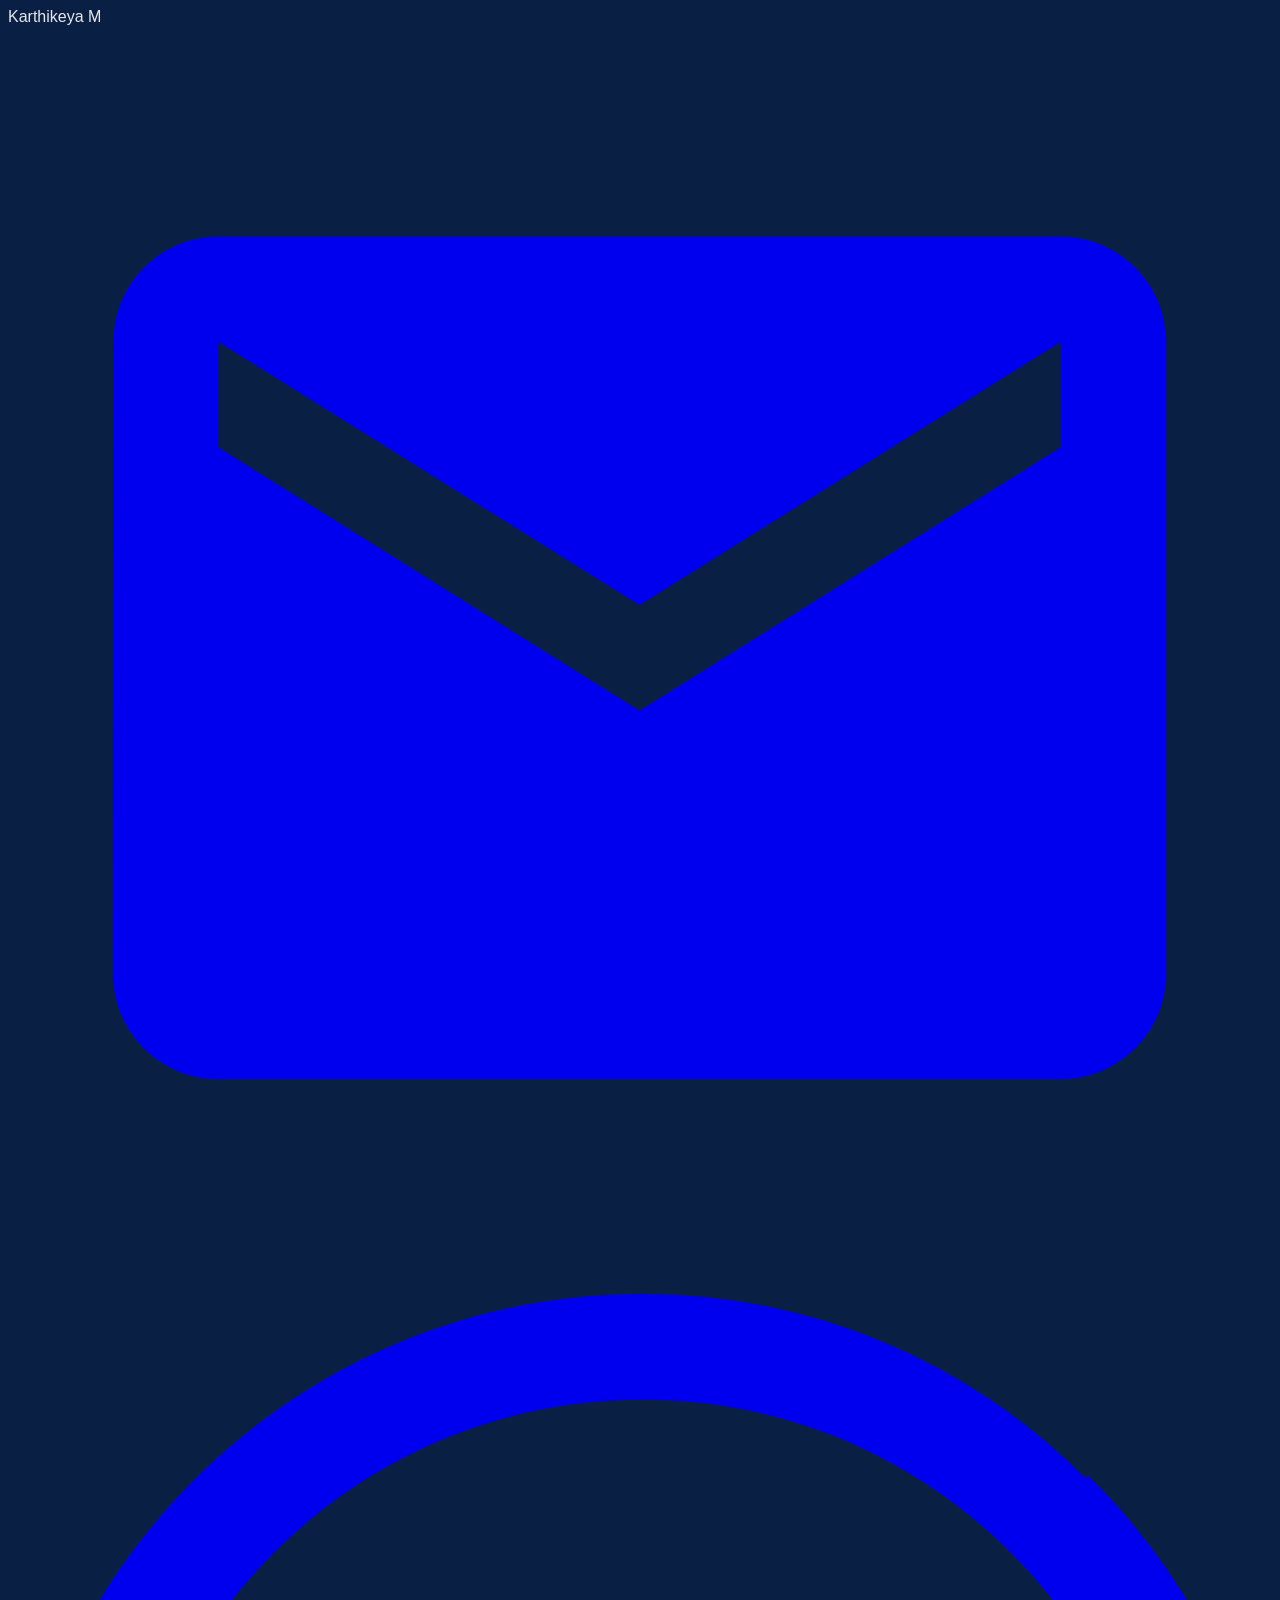
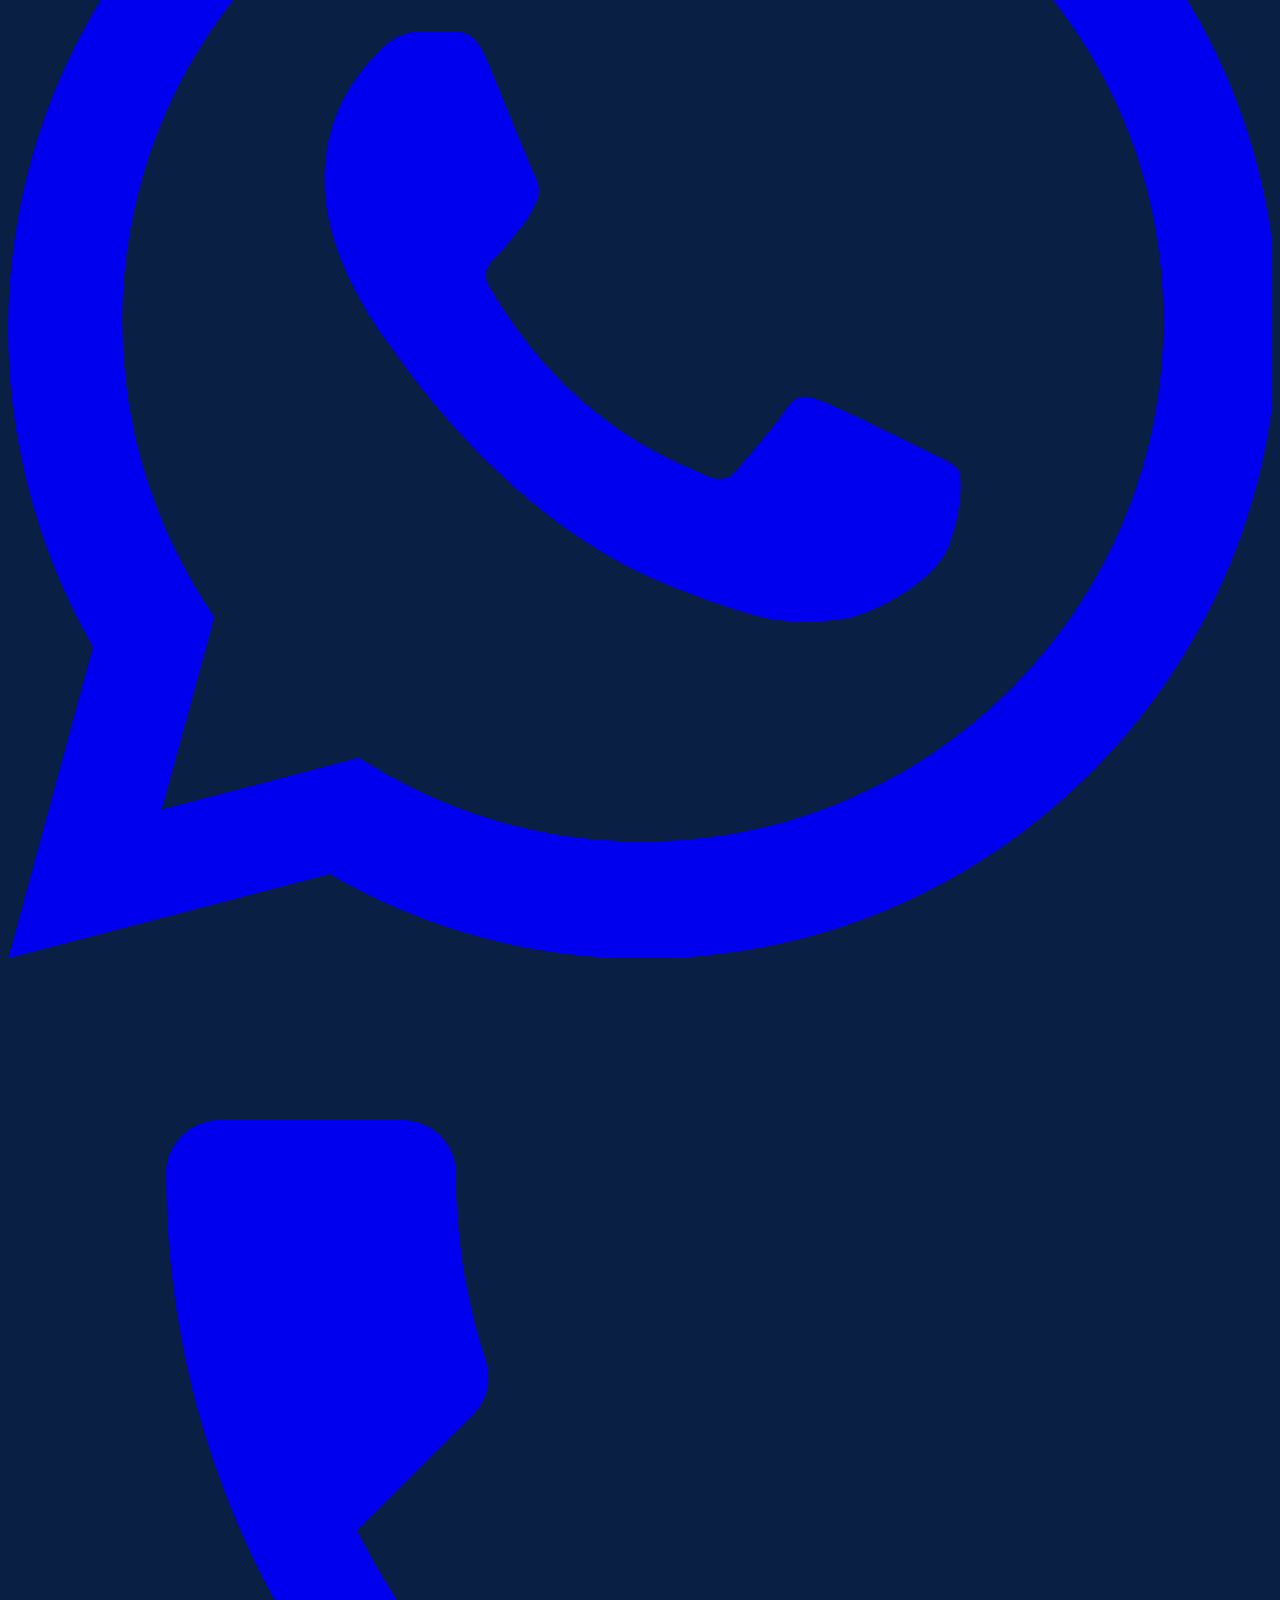
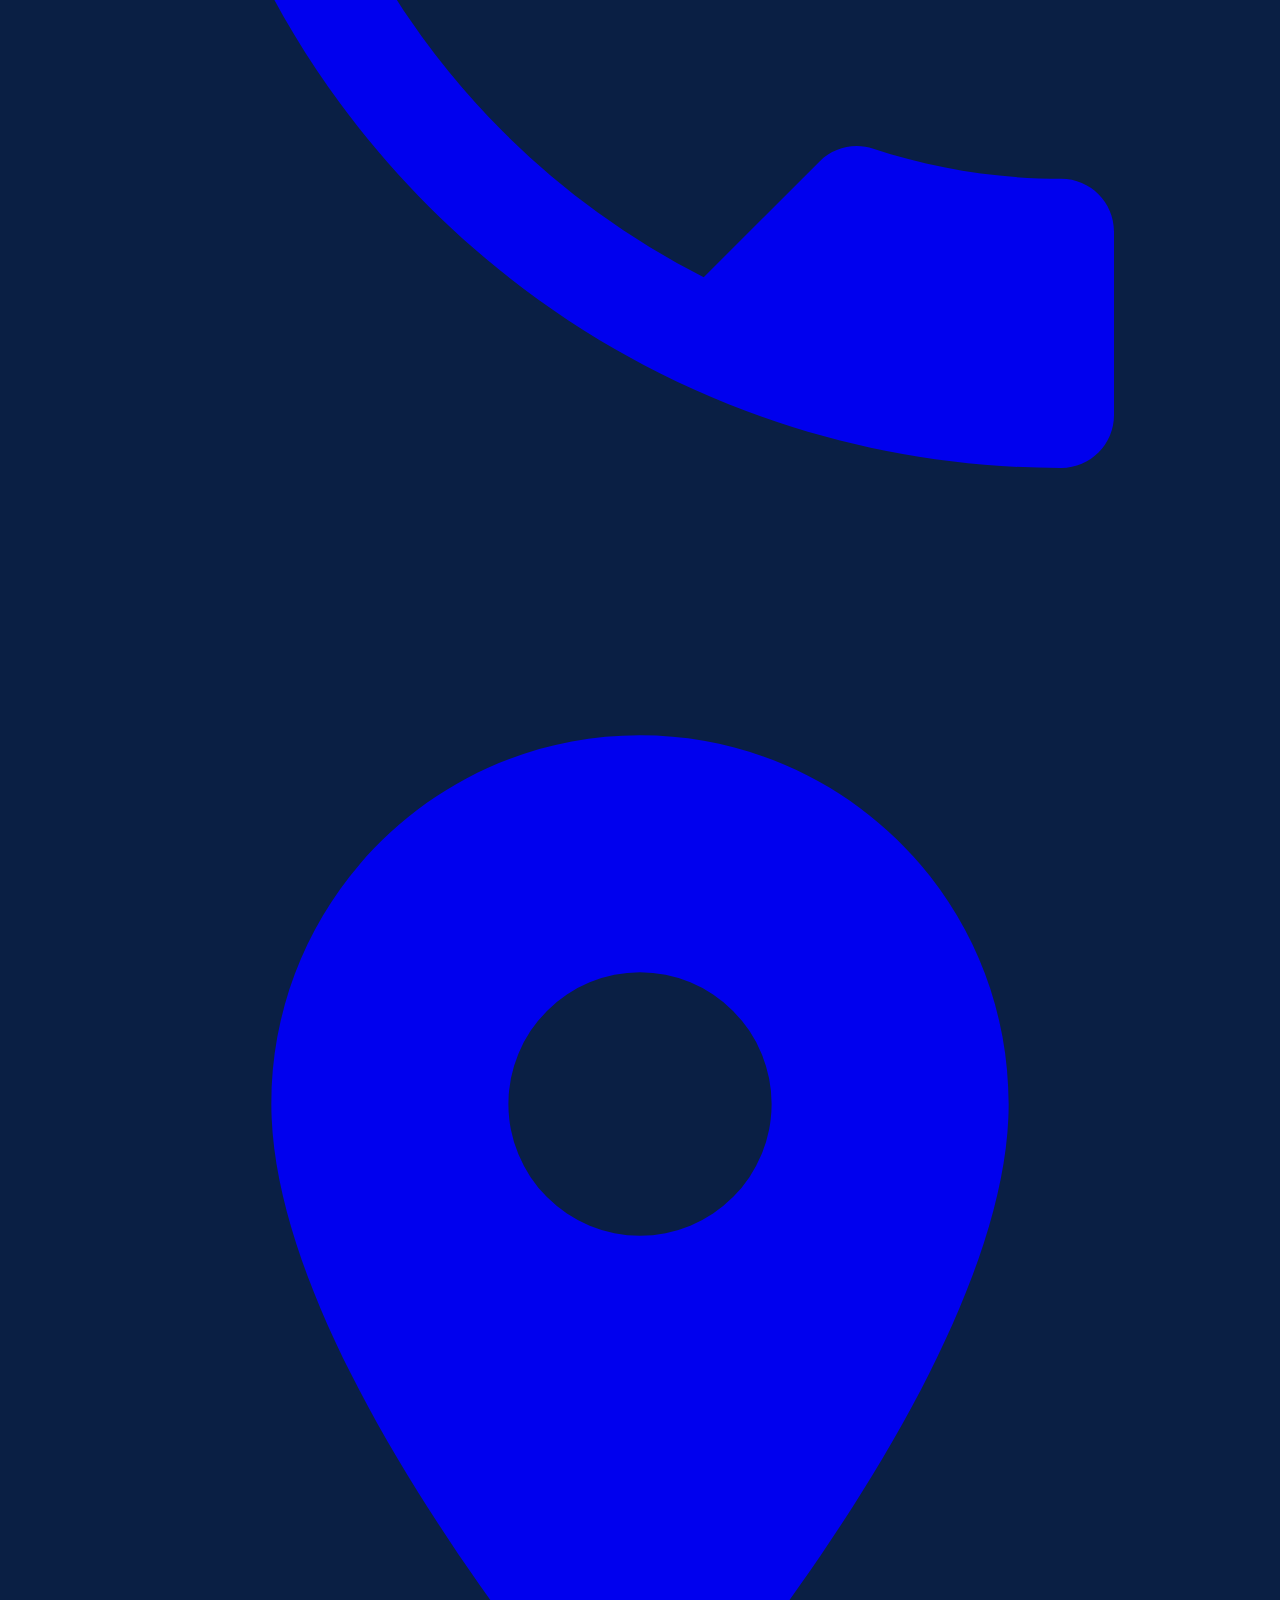
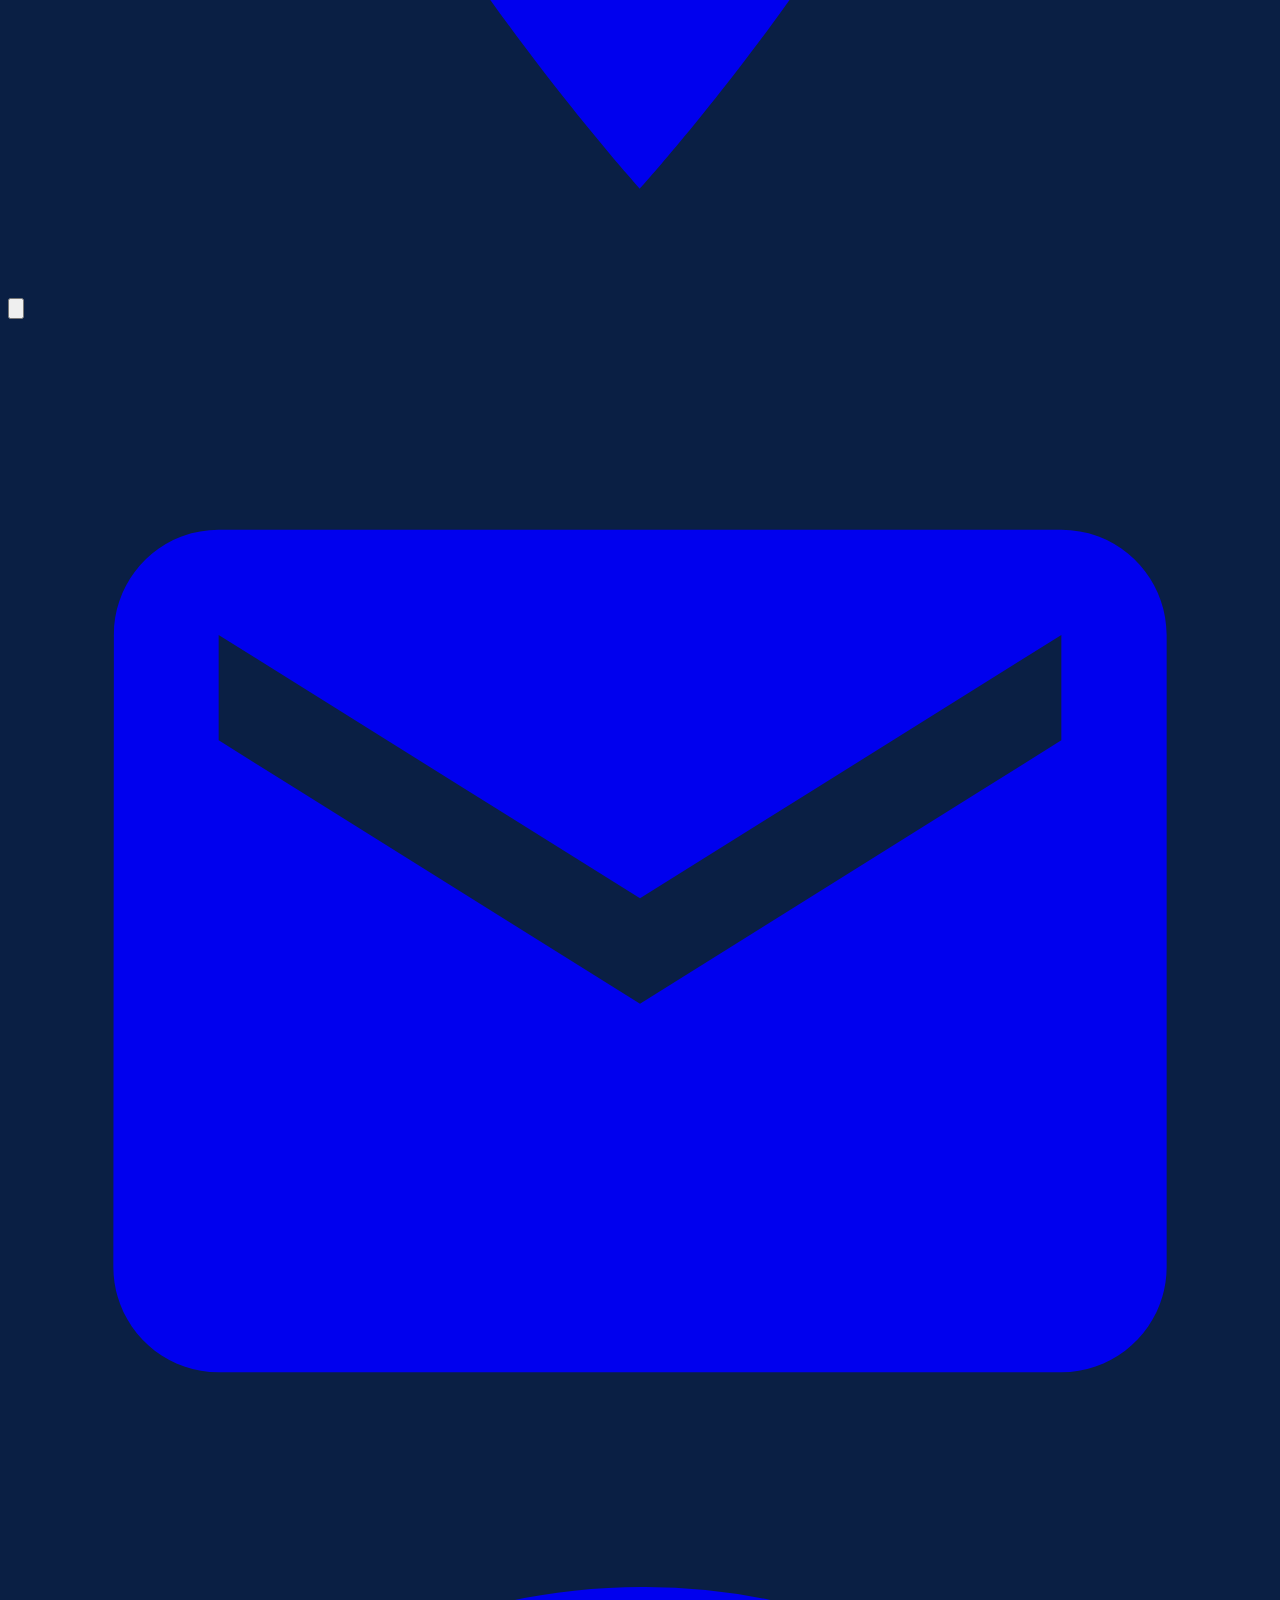
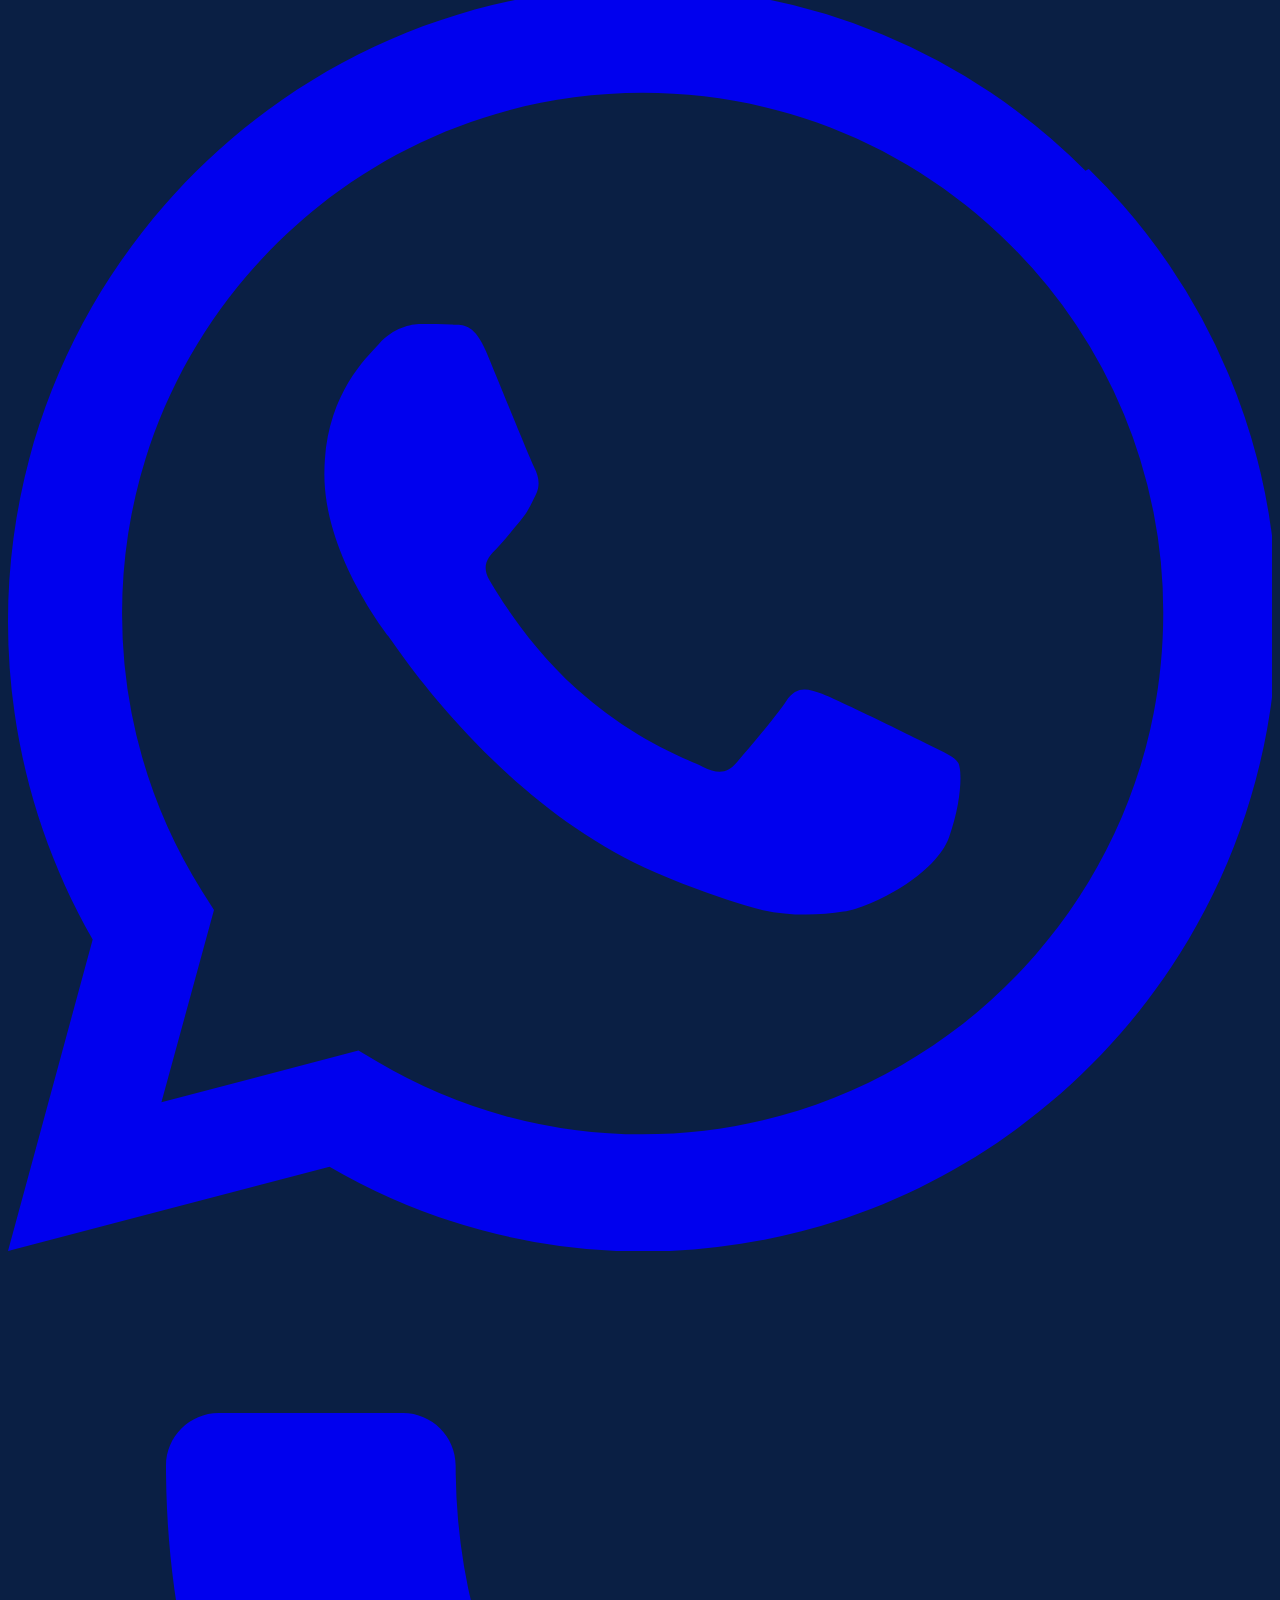
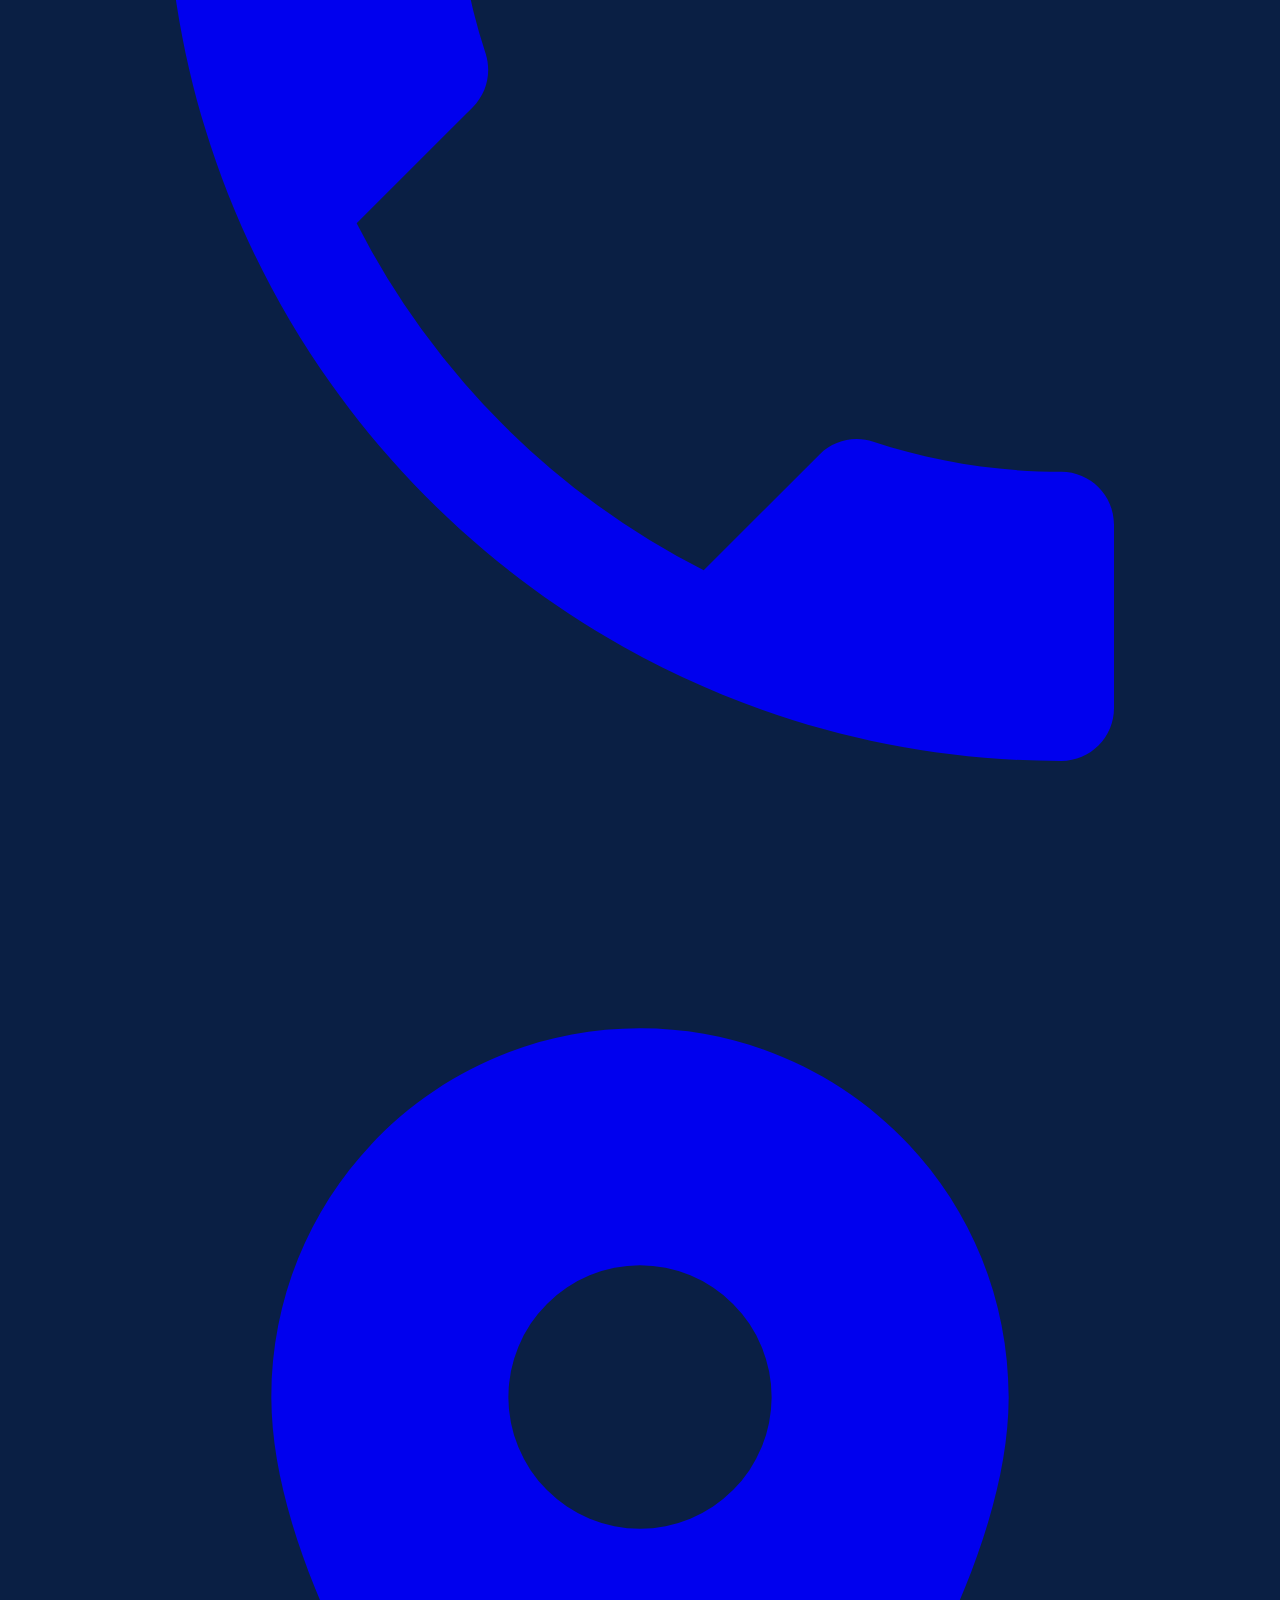
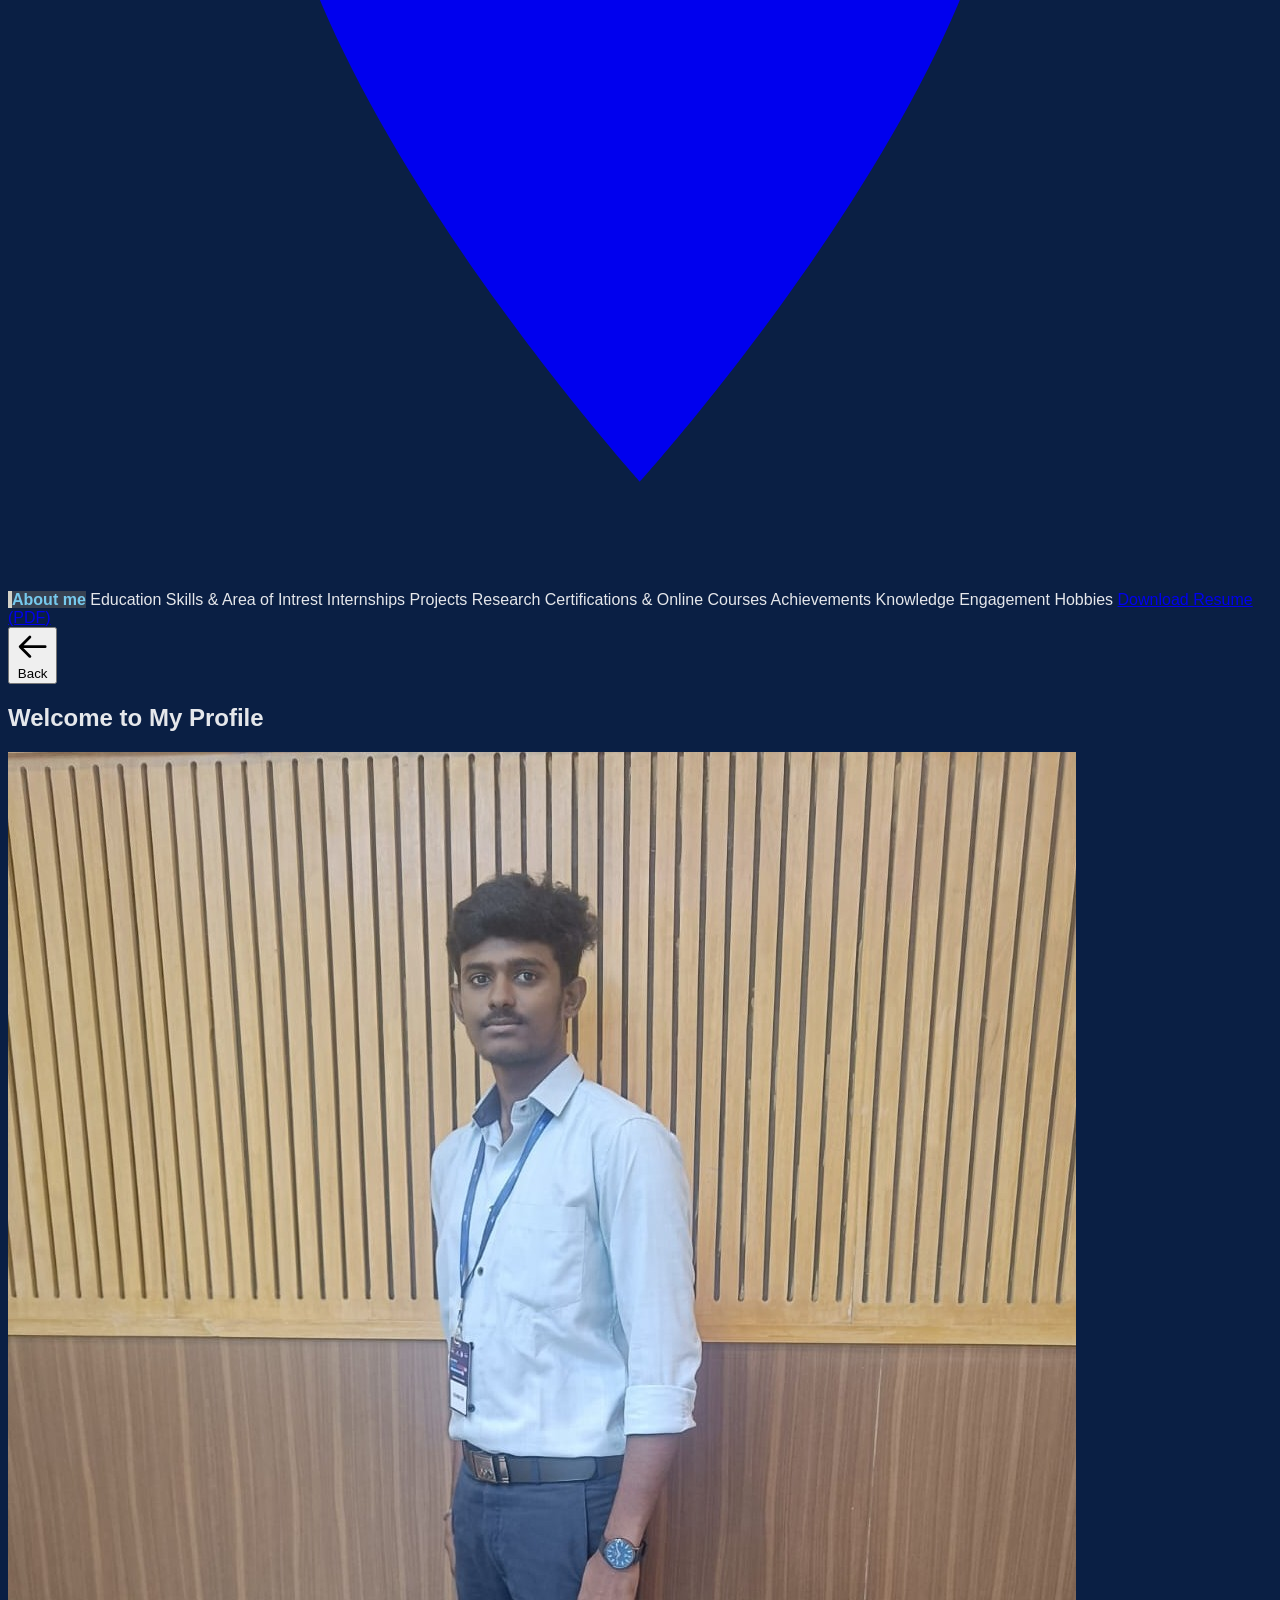
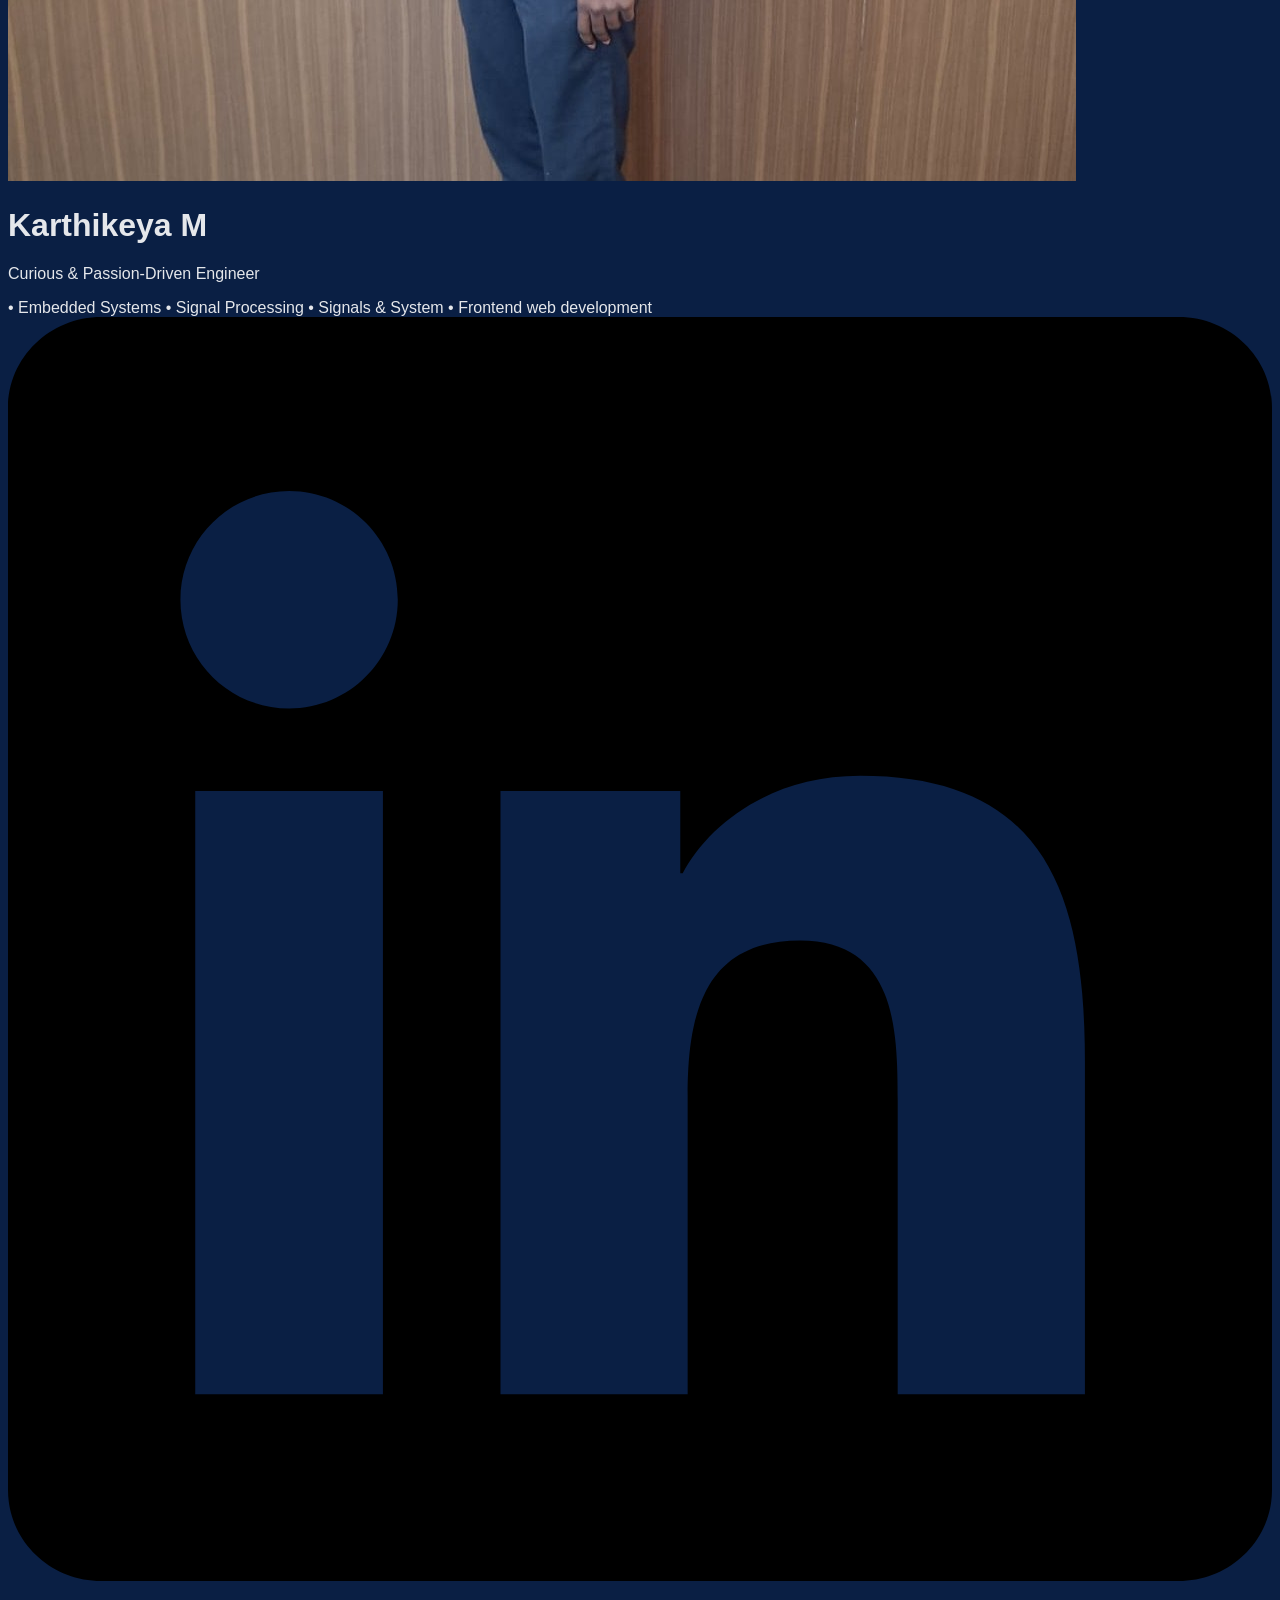
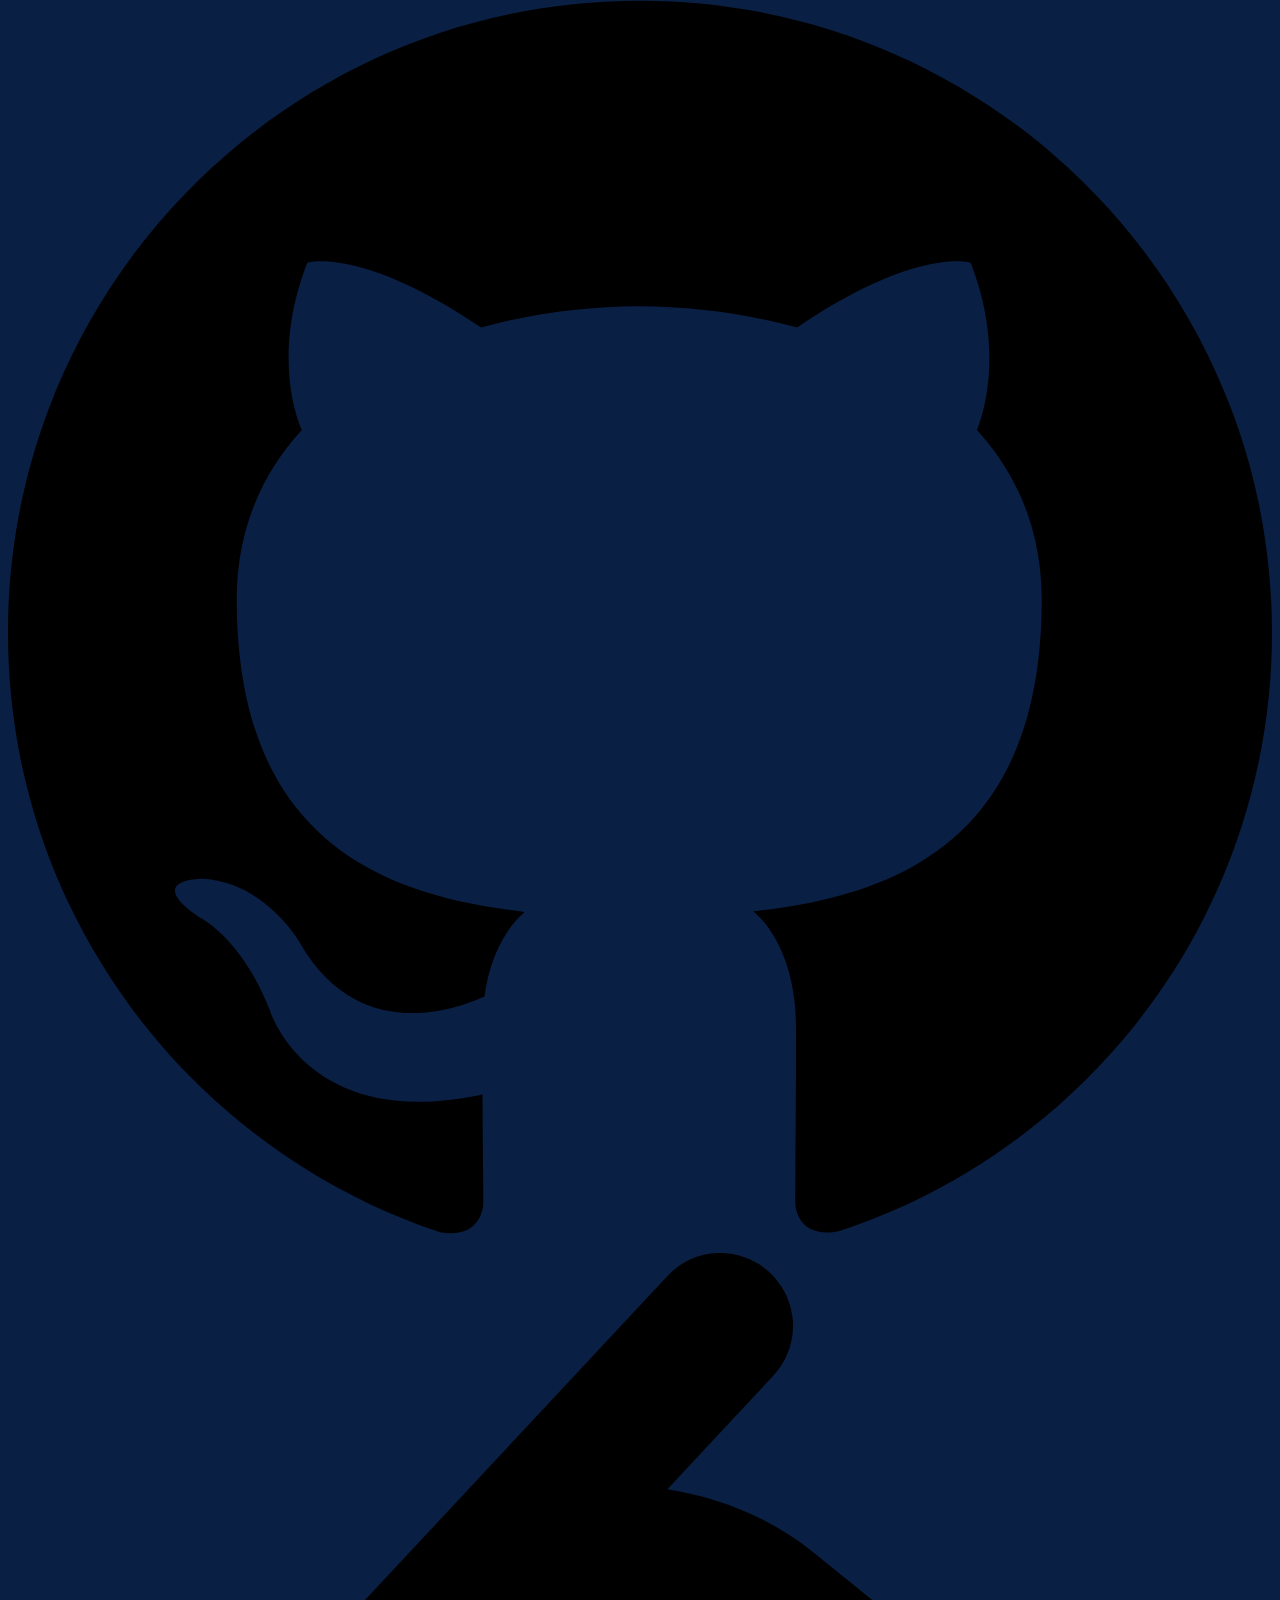
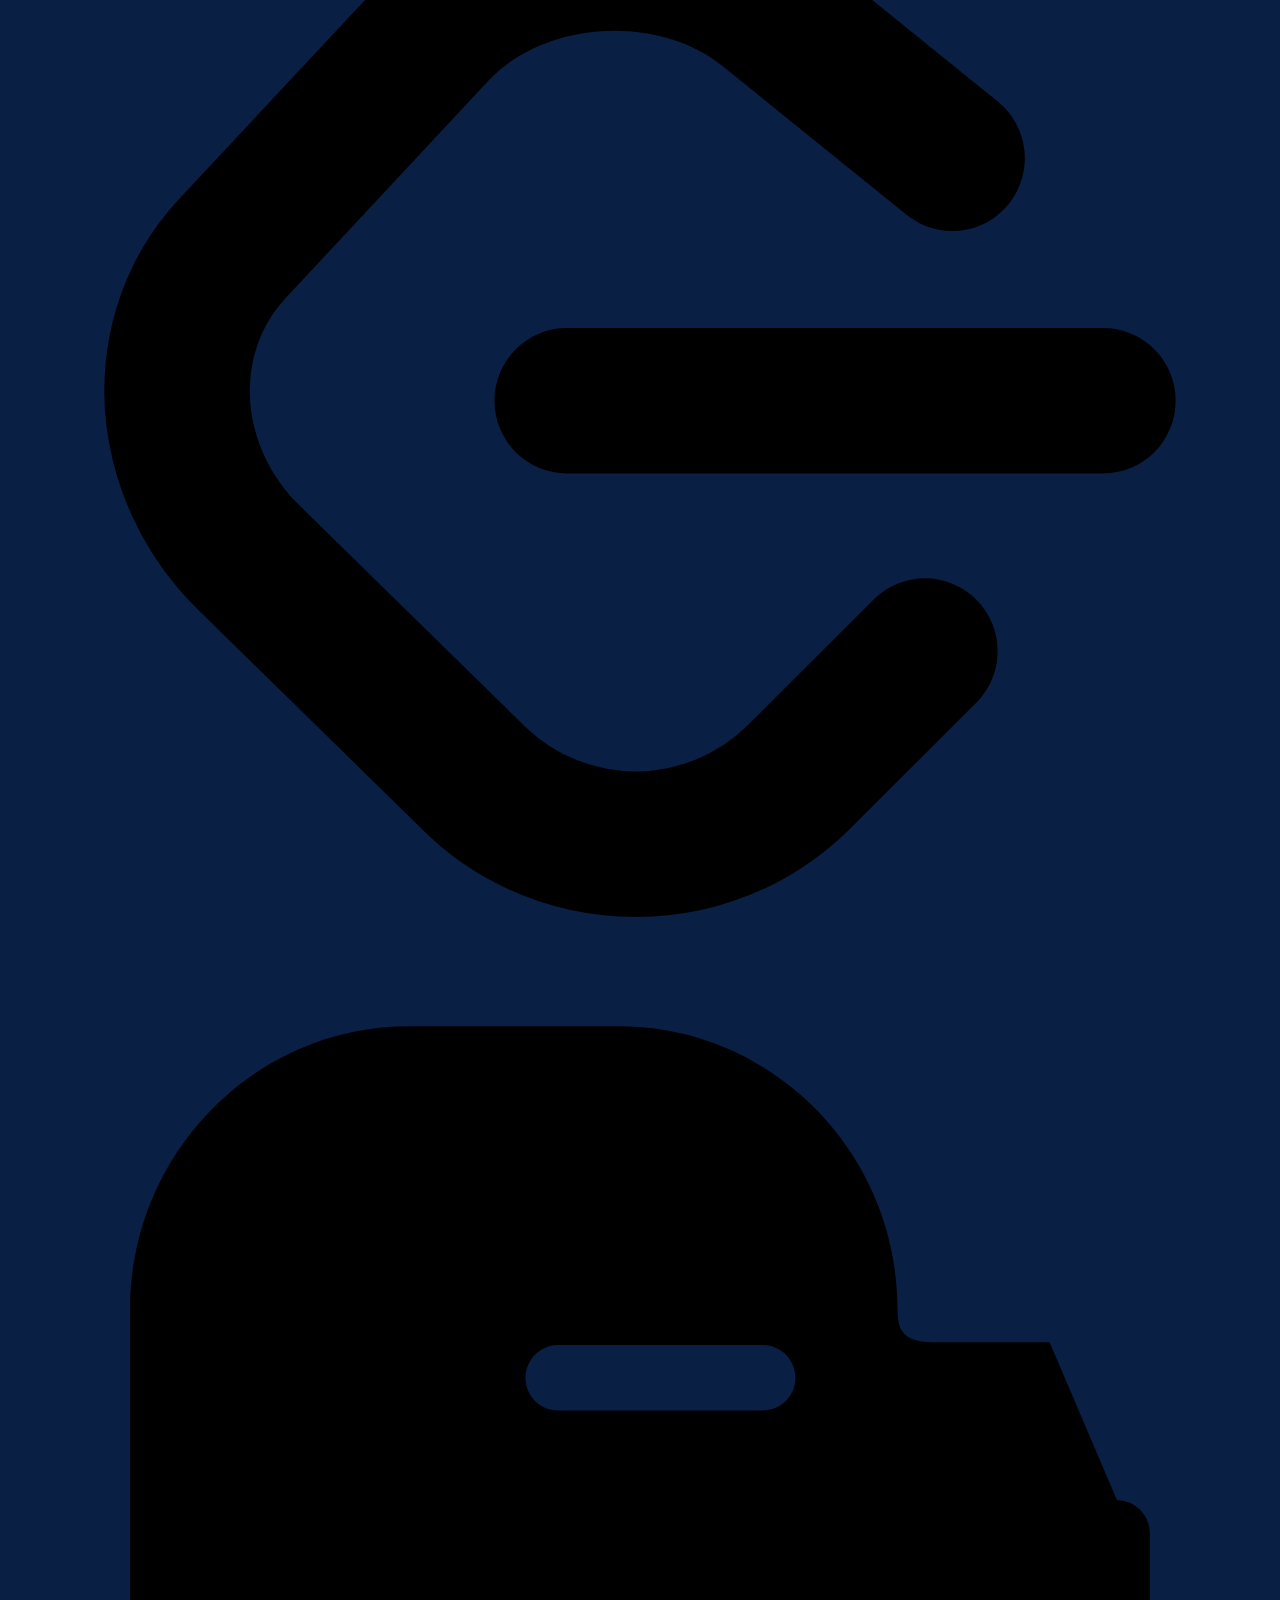
==== commit 6de846b9: "123" ====
--- a/index.html
+++ b/index.html
@@ -27,6 +27,10 @@
     </script>
     <style>
         /* Ensuring a smooth vertical layout for mobile and setting the new dark background */
+        html, body {
+            overflow-x: hidden;
+        }
+
         body {
             font-family: 'Inter', sans-serif;
             background-color: #0a1f44; /* Deep Dark Background */
@@ -64,20 +68,41 @@
                 padding-bottom: 0.5rem;
                 border-bottom: 1px solid #374151;
             }
+
+            /* Keep main content below the fixed header; additional space ensures readability */
             .main-content {
-                padding-top: 150px; /* Space for the fixed header/sidebar */
-            }
+                padding-top: 7rem;
+            }
+
+            /* Ensure the brand and toggle are always visible at the top */
             .brand-mobile-toggle {
                 display: flex !important;
-            }
+                align-items: center;
+                justify-content: space-between;
+                gap: 1rem;
+            }
+
+            /* Collapse navigation by default and show when toggled */
             .nav {
+                position: absolute;
+                top: 100%;
+                left: 0;
+                right: 0;
                 max-height: 0;
                 overflow: hidden;
-                transition: max-height 0.3s ease-in-out;
+                transition: max-height 0.3s ease-in-out, opacity 0.2s ease;
+                opacity: 0;
                 background-color: #1F2937; /* Ensure nav background is dark when open on mobile */
             }
+
             .nav.open {
-                max-height: 700px; /* Adjust as needed */
+                max-height: 75vh;
+                opacity: 1;
+            }
+
+            /* Ensure the toggle button is visible and prominent */
+            #menu-toggle {
+                display: inline-flex;
             }
         }
 
@@ -147,20 +172,21 @@
     <div id="app" class="lg:flex min-h-screen bg-background">
        
         <aside id="sidebar" class="sidebar lg:w-72 bg-card-bg shadow-xl lg:shadow-md lg:h-screen p-4 lg:sticky lg:top-0">
-            <div class="brand-container flex items-center justify-between lg:block">
+            <div class="brand-container brand-mobile-toggle flex items-center justify-between lg:block">
                 <div class="brand">
                     <div class="text-center">
                         <div class="text-3xl font-bold text-white py-4 border-b border-gray-700 mb-4">Karthikeya M</div>
                     </div>
                 </div>
 
-        <div class="flex justify-center space-x-6 py-4 border-b border-gray-700 mb-4">
+        <div class="hidden lg:flex justify-center space-x-6 py-4 border-b border-gray-700 mb-4">
               <a href="https://mail.google.com/mail/?view=cm&fs=1&to=mkarthikeya235@gmail.com" target="_blank" class="text-gray-400 hover:text-blue-400 transition-colors" title="Email">
                 <svg class="w-6 h-6" fill="currentColor" viewBox="0 0 24 24"><path d="M20 4H4c-1.1 0-1.99.9-1.99 2L2 18c0 1.1.9 2 2 2h16c1.1 0 2-.9 2-2V6c0-1.1-.9-2-2-2zm0 4l-8 5-8-5V6l8 5 8-5v2z"/></svg>
               </a>
-              <a href="https://wa.me/919003876833" target="_blank" class="text-gray-400 hover:text-green-500 transition-colors" title="WhatsApp">
+              <a href="https://wa.me/919003876833?,%20Thanks%20for%20your%20message" target="_blank" class="text-gray-400 hover:text-green-500 transition-colors" title="WhatsApp">
                    <svg class="w-6 h-6" fill="currentColor" viewBox="0 0 24 24"><path d="M17.472 14.382c-.297-.149-1.758-.867-2.03-.967-.273-.099-.471-.148-.67.15-.197.297-.767.966-.94 1.164-.173.199-.347.223-.644.075-.297-.15-1.255-.463-2.39-1.475-.883-.788-1.48-1.761-1.653-2.059-.173-.297-.018-.458.13-.606.134-.133.298-.347.446-.52.149-.174.198-.298.298-.497.099-.198.05-.371-.025-.52-.075-.149-.669-1.612-.916-2.207-.242-.579-.487-.5-.669-.51-.173-.008-.371-.01-.57-.01-.198 0-.52.074-.792.372-.272.297-1.04 1.016-1.04 2.479 0 1.462 1.065 2.875 1.213 3.074.149.198 2.096 3.2 5.077 4.487.709.306 1.262.489 1.694.625.712.227 1.36.195 1.871.118.571-.085 1.758-.719 2.006-1.413.248-.694.248-1.289.173-1.413-.074-.124-.272-.198-.57-.347m-5.421 7.403h-.004a9.87 9.87 0 01-5.031-1.378l-.361-.214-3.741.982.998-3.648-.235-.374a9.86 9.86 0 01-1.51-5.26c.001-5.45 4.436-9.884 9.888-9.884 2.64 0 5.122 1.03 6.988 2.898a9.825 9.825 0 012.893 6.994c-.003 5.45-4.438 9.884-9.89 9.884m8.413-18.297A11.815 11.815 0 0012.05 0C5.414 0 .004 5.412 0 12.048c0 2.123.554 4.197 1.608 6.037L0 24l6.105-1.602a11.832 11.832 0 005.937 1.613h.005c6.631 0 12.046-5.411 12.05-12.048a11.823 11.823 0 00-3.576-8.505z"/></svg>
               </a>
+         
 
               <a href="tel:+91 9003876833" class="text-gray-400 hover:text-green-400 transition-colors" title="Call">
                  <svg class="w-6 h-6" fill="currentColor" viewBox="0 0 24 24"><path d="M6.62 10.79a15.053 15.053 0 006.59 6.59l2.2-2.2c.27-.27.67-.36 1.02-.24 1.12.37 2.33.57 3.57.57.55 0 1 .45 1 1V20c0 .55-.45 1-1 1-9.39 0-17-7.61-17-17 0-.55.45-1 1-1h3.5c.55 0 1 .45 1 1 0 1.25.2 2.45.57 3.57.11.35.03.74-.25 1.02l-2.2 2.2z"/></svg>
@@ -175,6 +201,21 @@
             </div>
 
             <nav id="nav-links" class="nav mt-6 space-y-1">
+                <div class="flex lg:hidden justify-center space-x-6 py-4 border-b border-gray-700 mb-4">
+                    <a href="https://mail.google.com/mail/?view=cm&fs=1&to=mkarthikeya235@gmail.com" target="_blank" class="text-gray-400 hover:text-blue-400 transition-colors" title="Email">
+                        <svg class="w-6 h-6" fill="currentColor" viewBox="0 0 24 24"><path d="M20 4H4c-1.1 0-1.99.9-1.99 2L2 18c0 1.1.9 2 2 2h16c1.1 0 2-.9 2-2V6c0-1.1-.9-2-2-2zm0 4l-8 5-8-5V6l8 5 8-5v2z"/></svg>
+                    </a>
+                    <a href="https://wa.me/919003876833?,%20Thanks%20for%20your%20message" target="_blank" class="text-gray-400 hover:text-green-500 transition-colors" title="WhatsApp">
+                        <svg class="w-6 h-6" fill="currentColor" viewBox="0 0 24 24"><path d="M17.472 14.382c-.297-.149-1.758-.867-2.03-.967-.273-.099-.471-.148-.67.15-.197.297-.767.966-.94 1.164-.173.199-.347.223-.644.075-.297-.15-1.255-.463-2.39-1.475-.883-.788-1.48-1.761-1.653-2.059-.173-.297-.018-.458.13-.606.134-.133.298-.347.446-.52.149-.174.198-.298.298-.497.099-.198.05-.371-.025-.52-.075-.149-.669-1.612-.916-2.207-.242-.579-.487-.5-.669-.51-.173-.008-.371-.01-.57-.01-.198 0-.52.074-.792.372-.272.297-1.04 1.016-1.04 2.479 0 1.462 1.065 2.875 1.213 3.074.149.198 2.096 3.2 5.077 4.487.709.306 1.262.489 1.694.625.712.227 1.36.195 1.871.118.571-.085 1.758-.719 2.006-1.413.248-.694.248-1.289.173-1.413-.074-.124-.272-.198-.57-.347m-5.421 7.403h-.004a9.87 9.87 0 01-5.031-1.378l-.361-.214-3.741.982.998-3.648-.235-.374a9.86 9.86 0 01-1.51-5.26c.001-5.45 4.436-9.884 9.888-9.884 2.64 0 5.122 1.03 6.988 2.898a9.825 9.825 0 012.893 6.994c-.003 5.45-4.438 9.884-9.89 9.884m8.413-18.297A11.815 11.815 0 0012.05 0C5.414 0 .004 5.412 0 12.048c0 2.123.554 4.197 1.608 6.037L0 24l6.105-1.602a11.832 11.832 0 005.937 1.613h.005c6.631 0 12.046-5.411 12.05-12.048a11.823 11.823 0 00-3.576-8.505z"/></svg>
+                    </a>
+
+                    <a href="tel:+91 9003876833" class="text-gray-400 hover:text-green-400 transition-colors" title="Call">
+                        <svg class="w-6 h-6" fill="currentColor" viewBox="0 0 24 24"><path d="M6.62 10.79a15.053 15.053 0 006.59 6.59l2.2-2.2c.27-.27.67-.36 1.02-.24 1.12.37 2.33.57 3.57.57.55 0 1 .45 1 1V20c0 .55-.45 1-1 1-9.39 0-17-7.61-17-17 0-.55.45-1 1-1h3.5c.55 0 1 .45 1 1 0 1.25.2 2.45.57 3.57.11.35.03.74-.25 1.02l-2.2 2.2z"/></svg>
+                    </a>
+                    <a href="https://maps.app.goo.gl/HRirZC34XM6BVZHA8" class="text-gray-400 hover:text-red-400 transition-colors" title="Location">
+                        <svg class="w-6 h-6" fill="currentColor" viewBox="0 0 24 24"><path d="M12 2C8.13 2 5 5.13 5 9c0 5.25 7 13 7 13s7-7.75 7-13c0-3.87-3.13-7-7-7zm0 9.5a2.5 2.5 0 010-5 2.5 2.5 0 010 5z"/></svg>
+                    </a>
+                </div>
                 <a data-target="home" class="nav-link block p-3 rounded-lg text-gray-300 hover:bg-gray-700 transition duration-150 cursor-pointer active">About me</a>
                 <a data-target="education" class="nav-link block p-3 rounded-lg text-gray-300 hover:bg-gray-700 transition duration-150 cursor-pointer">Education</a>
                 <a data-target="skills" class="nav-link block p-3 rounded-lg text-gray-300 hover:bg-gray-700 transition duration-150 cursor-pointer">Skills & Area of Intrest</a>
@@ -185,11 +226,11 @@
                 <a data-target="achievements" class="nav-link block p-3 rounded-lg text-gray-300 hover:bg-gray-700 transition duration-150 cursor-pointer">Achievements</a>
                 <a data-target="participations" class="nav-link block p-3 rounded-lg text-gray-300 hover:bg-gray-700 transition duration-150 cursor-pointer">Knowledge Engagement</a>
                 <a data-target="hobbies" class="nav-link block p-3 rounded-lg text-gray-300 hover:bg-gray-700 transition duration-150 cursor-pointer">Hobbies</a>
-                <a href="assets/KARTHIKEYA RESUME 1.PDF" target="_blank" class="block p-3 rounded-lg text-secondary hover:bg-gray-700 transition duration-150 border-t border-gray-700 mt-4 pt-4 font-semibold">Download Resume (PDF)</a>
+                <a href="assets/my resume mar 2026.PDF" target="_blank" class="block p-3 rounded-lg text-secondary hover:bg-gray-700 transition duration-150 border-t border-gray-700 mt-4 pt-4 font-semibold">Download Resume (PDF)</a>
             </nav>
         </aside>
 
-        <main id="main-content" class="main-content flex-1 p-6 lg:p-10">
+        <main id="main-content" class="main-content flex-1 p-6 lg:p-10 max-w-6xl mx-auto">
             <div id="breadcrumb" class="mb-6 flex items-center space-x-2 text-sm text-gray-400 hidden">
                 <button onclick="goBack()" class="flex items-center text-primary hover:text-secondary font-medium">
                     <svg class="w-4 h-4 mr-1" fill="none" stroke="currentColor" viewBox="0 0 24 24" xmlns="http://www.w3.org/2000/svg"><path stroke-linecap="round" stroke-linejoin="round" stroke-width="2" d="M10 19l-7-7m0 0l7-7m-7 7h18"></path></svg>
@@ -227,7 +268,7 @@
                 content: `
                     <div class="bg-card-bg p-8 lg:p-12 rounded-2xl shadow-2xl flex flex-col items-center text-center">
                        
-                        <div class="w-56 h-56 lg:w-72 lg:h-72 rounded-full overflow-hidden border-4 border-primary shadow-2xl mb-8">
+                        <div class="w-40 h-40 md:w-56 md:h-56 lg:w-72 lg:h-72 rounded-full overflow-hidden border-4 border-primary shadow-2xl mb-8">
                             <img src="assets/images/profile.jpg" alt="KARTHIKEYA PROFILE" class="w-full h-full object-cover">
                         </div>  
 
@@ -387,8 +428,8 @@
                             title: "CSUITE TECH LABS Internship",
                             details: "I completed a two-week internship focusing on Cybersecurity Foundation & Protocols, Network Topologies, Network and Web Security, Cyber Awareness and more! .",
                             images: [
-                                { src: "assets/images/offer.JPG", caption: "Offer letter from CSUITE TECH LABS." },
-                                { src: "assets/images/int.JPG", caption: "Certificate from CSUITE Internship." },
+                                { src: "assets/images/offer.jpg", caption: "Offer letter from CSUITE TECH LABS." },
+                                { src: "assets/images/int.jpg", caption: "Certificate from CSUITE Internship." },
                             ]
                         }
                     },
@@ -400,7 +441,8 @@
                             title: "De Drone World Solution Private Limited",
                             details: "• Learn about DGCA rules and regulations •Assembly of drone and learn how drones are functioned .",
                             images: [
-                                { src: "assets/images/de.JPG", caption: "Training Program Participation Certificate." },
+                                { src: "assets/images/de2.jpeg", caption: "Certificate Receiving ceremony" },
+                                { src: "assets/images/de.jpg", caption: "Training Program Participation Certificate" },
                             ]
                         }
                     },
@@ -413,33 +455,7 @@
                 type: "list",
                 items: [
                     
-                    // New Project 2: Self-Portfolio
-                    {
-                        id: "self_portfolio",
-                        name: "Portfolio",
-                        summary: "The very portfolio you are viewing, built from scratch using modern web technologies.",
-                        content: {
-                            title: "Portfolio",
-                            details: `
-                                <p class="text-gray-300 mb-4">This entire interactive portfolio is a project in itself. It was designed to be a highly functional, single-page application (SPA) style portfolio, demonstrating my front-end development, UI/UX design, and JavaScript proficiency.</p>
-                               
-                                <h4 class="text-xl font-bold text-primary mt-6 mb-2">Core Features:</h4>
-                                <ul class="list-disc list-inside text-gray-300 space-y-2 ml-4">
-                                    <li>Technology:Pure HTML5, Tailwind CSS (for utility-first styling), and JavaScript (for interactivity and dynamic content loading).</li>
-                                    <li>Dynamic Navigation:Implements a JavaScript-based routing and history stack for smooth, SPA-like navigation between sections without full page reloads.</li>
-                                    <li>Responsive Design:Optimized for seamless viewing on desktop, tablet, and mobile devices.</li>
-                                    <li>Vibrant Dark Theme: Utilizes a custom dark theme palette for a modern, professional look.</li>
-                                </ul>
-                                <p class="mt-4 text-gray-300 font-medium">This project showcases my ability to implement custom interactive features and manage complex DOM manipulation.</p>
-                               
-                                <a href="https://suvedha1701.github.io/my-portfolio/" target="_blank" class="project-button">
-                                    <svg class="w-5 h-5 mr-2" fill="currentColor" viewBox="0 0 24 24" xmlns="http://www.w3.org/2000/svg"><title>GitHub</title><path d="M12 .297c-6.63 0-12 5.373-12 12 0 5.303 3.438 9.8 8.205 11.385.6.113.82-.258.82-.577 0-.285-.01-1.04-.015-2.04-3.338.724-4.042-1.61-4.042-1.61C4.422 18.07 3.633 17.7 3.633 17.7c-1.087-.744.084-.729.084-.729 1.205.084 1.838 1.236 1.838 1.236 1.07 1.835 2.809 1.305 3.492.997.107-.775.418-1.305.762-1.605-2.665-.3-5.466-1.332-5.466-5.93 0-1.31.465-2.38 1.235-3.22-.135-.303-.54-1.523.105-3.176 0 0 1.005-.322 3.3 1.23.96-.267 1.98-.399 3-.405 1.02.006 2.04.138 3 .405 2.29-1.552 3.295-1.23 3.295-1.23.645 1.653.24 2.873.12 3.176.765.84 1.23 1.91 1.23 3.22 0 4.61-2.805 5.625-5.475 5.92.42.36.81 1.096.81 2.22 0 1.606-.015 2.896-.015 3.286 0 .315.21.69.825.57C20.565 22.092 24 17.592 24 12.297c0-6.627-5.373-12-12-12"/></svg>
-                                    View Source Code (GitHub)
-                                </a>
-                            `,
-                            images: []
-                        }
-                    },
+                   
                     // Existing Project 1
                     {
                         id: "wrist Band and Air Bag",
@@ -459,9 +475,9 @@
                                 <a href="assets/images/wrist4.mp4" target="_blank" class="text-sm text-secondary hover:text-primary mt-2 block font-semibold"> Click here to view the Demo Video &rarr;</a>
                             `,
                             images: [
-                                { src: "assets/images/wrist1.JPG", caption: " "},
-                                { src: "assets/images/wrist3.JPG", caption: " "},
-                                { src: "assets/images/wrist2.JPG", caption: " "},
+                                { src: "assets/images/wrist1.jpg", caption: " "},
+                                { src: "assets/images/wrist3.jpg", caption: " "},
+                                { src: "assets/images/wrist2.jpg", caption: " "},
                             ]
                              }
                     },
@@ -494,8 +510,8 @@
                                 <a href="assets/images/fire1.mp4" target="_blank" class="text-sm text-secondary hover:text-primary mt-2 block font-semibold">Click here to view the Demo Video &rarr;</a>
                             `,
                             images: [
-                                { src: "assets/images/fire2.JPG", caption: "FIRE DETECTED BY SENSOR " },
-                                { src: "assets/images/fire3.JPG", caption: "        " },
+                                { src: "assets/images/fire2.jpg", caption: "FIRE DETECTED BY SENSOR " },
+                                { src: "assets/images/fire3.jpg", caption: "        " },
                             ]
                         }
                     },
@@ -517,9 +533,9 @@
                                 <h4 class="text-xl font-semibold text-primary">Certification of presentation</h4>
                                 <div class="grid grid-cols-1 gap-4">
                                     <div class="rounded-lg overflow-hidden shadow-md bg-gray-700 cursor-pointer hover:opacity-80 transition thumbnail-container aspect-video" 
-                                         data-src="assets/images/vaani.JPG" data-caption="Certificate of Presentation">
+                                         data-src="assets/images/vaani.jpg" data-caption="Certificate of Presentation">
                                         <p class="p-2 text-center text-xs text-gray-400">Certificate of Presentation</p>
-                                         <img src="assets/images/vaani.JPG" alt="Certificate of Presentation" class="thumbnail-image object-contain">
+                                         <img src="assets/images/vaani.jpg" alt="Certificate of Presentation" class="thumbnail-image object-contain">
                                     </div>
                                 </div>
                             </div>
@@ -533,7 +549,7 @@
                             <p class="text-gray-300 mb-2 font-medium">Patent Title: A System for Powering and Leveraging Energy Harvesting Techniques for Sustainable Wireless Sensor Networks in low power WAN deployments through Edge**</p>
                             <p class="text-gray-400 italic">Admission No.: 202441062415 | Status: Filed on 30th August, 2024</p>
                             <p class="mt-3 text-gray-300">This intellectual property outlines a system designed to improve the sustainability of Wireless Sensor Networks (WSN). It integrates energy harvesting techniques and leverages Edge Computing to provide efficient, reliable power for WSNs deployed in Low Power Wide Area Network (LPWAN) environments.</p>
-                           <img src="assets/images/pat1.JPG" alt="Certificate of Presentation" class="thumbnail-image object-contain">
+                           <img src="assets/images/pat1.jpg" alt="Certificate of Presentation" class="thumbnail-image object-contain">
                             
                         </div>
                     </div>
@@ -558,7 +574,7 @@
                                     name: "Electronic Systems for Cancer diagnosis",
                                     content: {
                                         title: "NPTEL: Electronic Systems for Cancer diagnosis",
-                                        images: [ { src: "assets/images/cancer.JPG", caption: "NPTEL Certificate Image" } ]
+                                        images: [ { src: "assets/images/cancer.jpg", caption: "NPTEL Certificate Image" } ]
                                     }
                                 },
                                 {
@@ -566,7 +582,7 @@
                                     name: "Sensor and Actuators",
                                     content: {
                                         title: "NPTEL: Sensor technologies:physics, fabrication and circuits",
-                                        images: [ { src: "assets/images/sensors.JPG", caption: "NPTEL Certificate Image" } ]
+                                        images: [ { src: "assets/images/sensors.jpg", caption: "NPTEL Certificate Image" } ]
                                     }
                                 },
                             ]
@@ -585,7 +601,7 @@
                                     name: "Cybersecurity for beginners",
                                     content: {
                                         title: "Cybersecurity for beginners ",
-                                        images: [ { src: "assets/images/strive.JPEG", caption: "Certificate Image" } ]
+                                        images: [ { src: "assets/images/strive.jpeg", caption: "Certificate Image" } ]
                                     }
                                 }
                             ]
@@ -604,7 +620,7 @@
                                     name: "INDUSTRY 5.0",
                                     content: {
                                         title: "completed the INDUSTRY 5.0 value added course conducted by (VIT-Vellore)-2023 ",
-                                        images: [ { src: "assets/images/vit1.JPEG", caption: "Certificate Image" } ]
+                                        images: [ { src: "assets/images/vit1.jpeg", caption: "Certificate Image" } ]
                                     }
                                 }
                             ]
@@ -626,9 +642,9 @@
                             title: "Won the Silver Medal in 50-meter Rifle Shooting during an NCC (National Cadet Corps) Camp-(2025)",
                             details: "Demonstrated exceptional marksmanship, focus, and discipline by securing the 2nd position in the 50m rifle shooting competition at the NCC camp. The event tested precision shooting skills, breath control, stability, and adherence to strict safety protocols. This achievement reflects strong hand–eye coordination, mental resilience, and competitive spirit under pressure.",
                             images: [
-                                { src: "assets/images/ncc1.JPEG", caption: "Photo from the award ceremony" },
-                                { src: "assets/images/ncc2.JPEG", caption: "II Place Competition Certificate" },
-                                { src: "assets/images/ncc3.JPEG", caption: "Photo from the award ceremony" },
+                                { src: "assets/images/ncc1.jpeg", caption: "Photo from the award ceremony" },
+                                { src: "assets/images/ncc2.jpeg", caption: "II Place Competition Certificate" },
+                                { src: "assets/images/ncc3.jpeg", caption: "Photo from the award ceremony" },
                             ]
                         }
                     },
@@ -640,7 +656,7 @@
                         content: {
                             title: "Mathematics competition",
                             details: "Secured the 3rd place in the Mathematics quiz competition.",
-                            images: [ { src: "assets/images/fun.JPEG", caption: "3rd place Certificate" },
+                            images: [ { src: "assets/images/fun.jpeg", caption: "3rd place Certificate" },
                             ]
                         }
                     },
@@ -659,7 +675,7 @@
                                     title: "Empowering IoT",
                                     details: "Participated in a two-day technical workshop on “Empowering IoT” organized by the Department of Electronics and Communication Engineering, Velammal College of Engineering and Technology, Madurai, held on 22–23 August 2024. Gained hands-on exposure to Internet of Things (IoT) concepts including IoT architecture, sensors and actuators, embedded systems, microcontrollers, and real-world IoT applications. Enhanced practical understanding of connected systems, smart devices, and data-driven automation, aligning with industry-relevant IoT workflows.",
                                     images: [
-                                        { src: "assets/images/empiot.JPG", caption: "Participation Certificate" },
+                                        { src: "assets/images/empiot.jpg", caption: "Participation Certificate" },
                                     ]
                                 }
                             },
